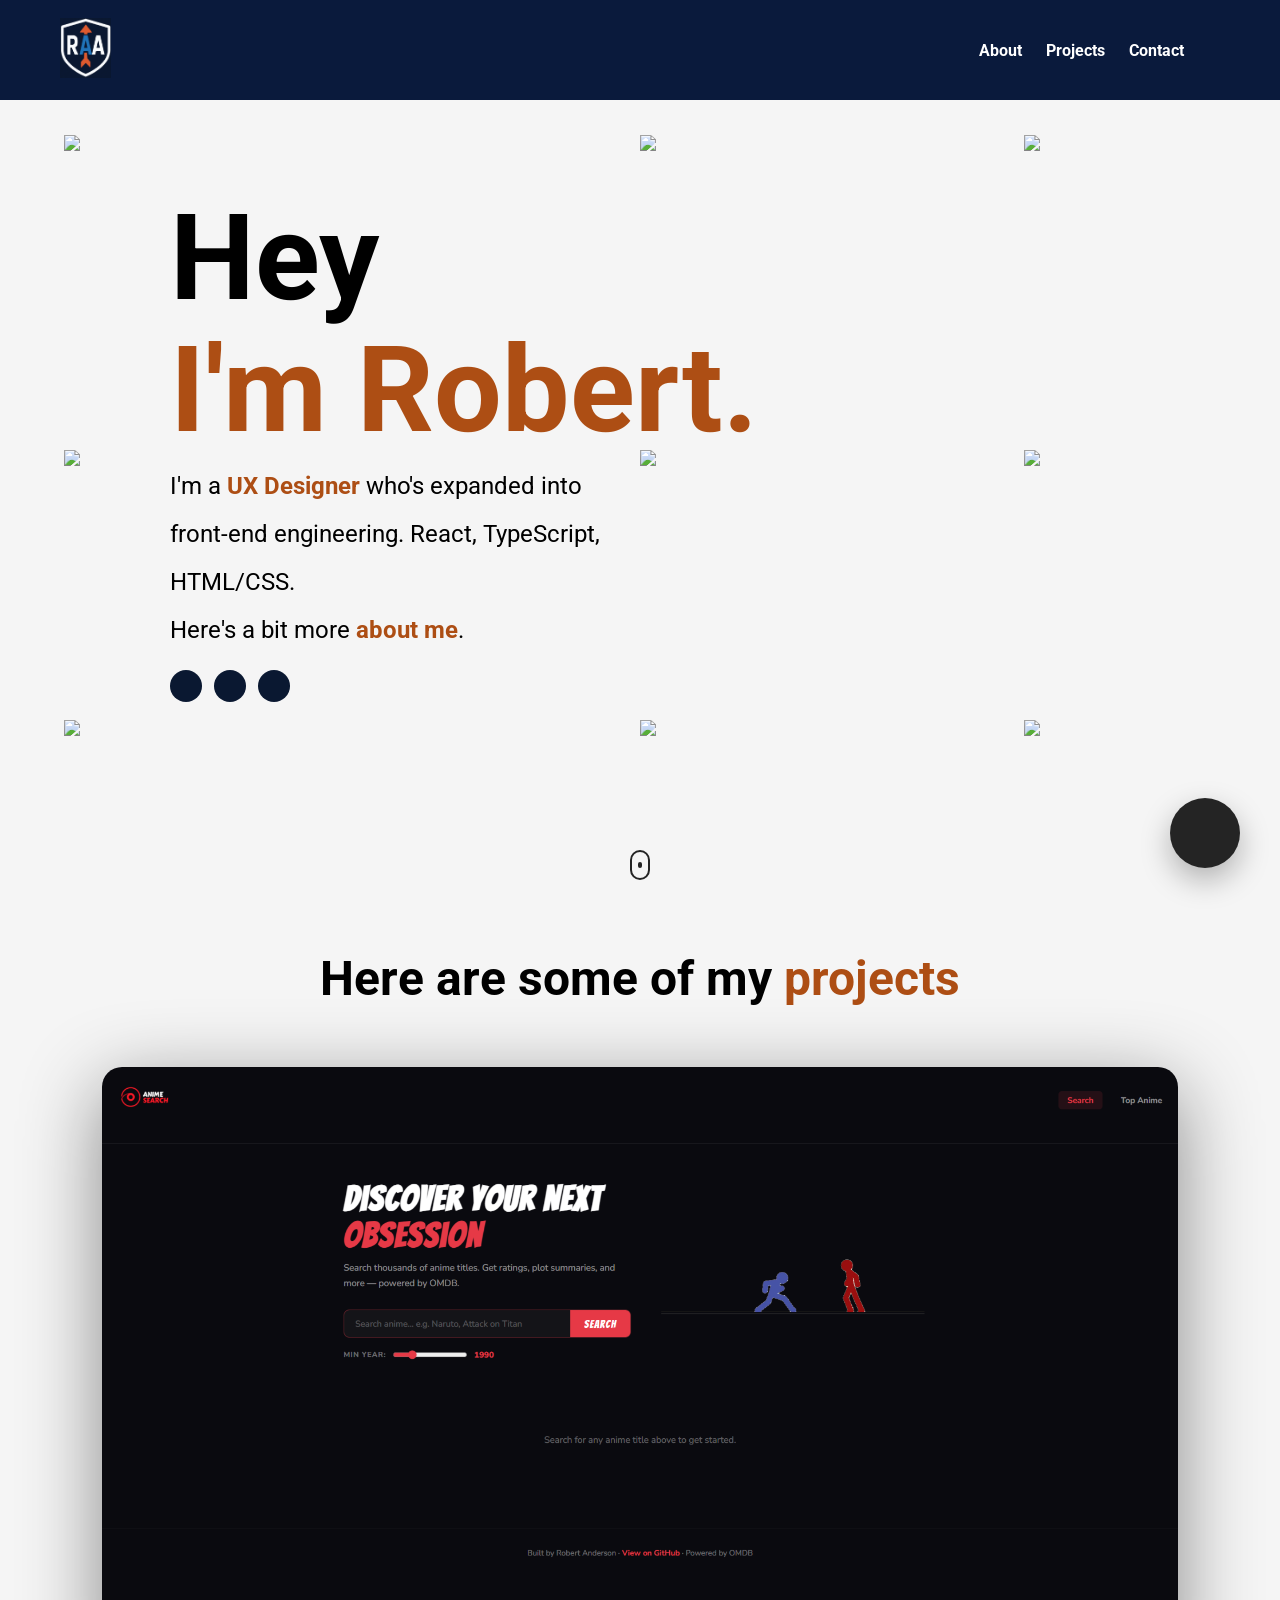
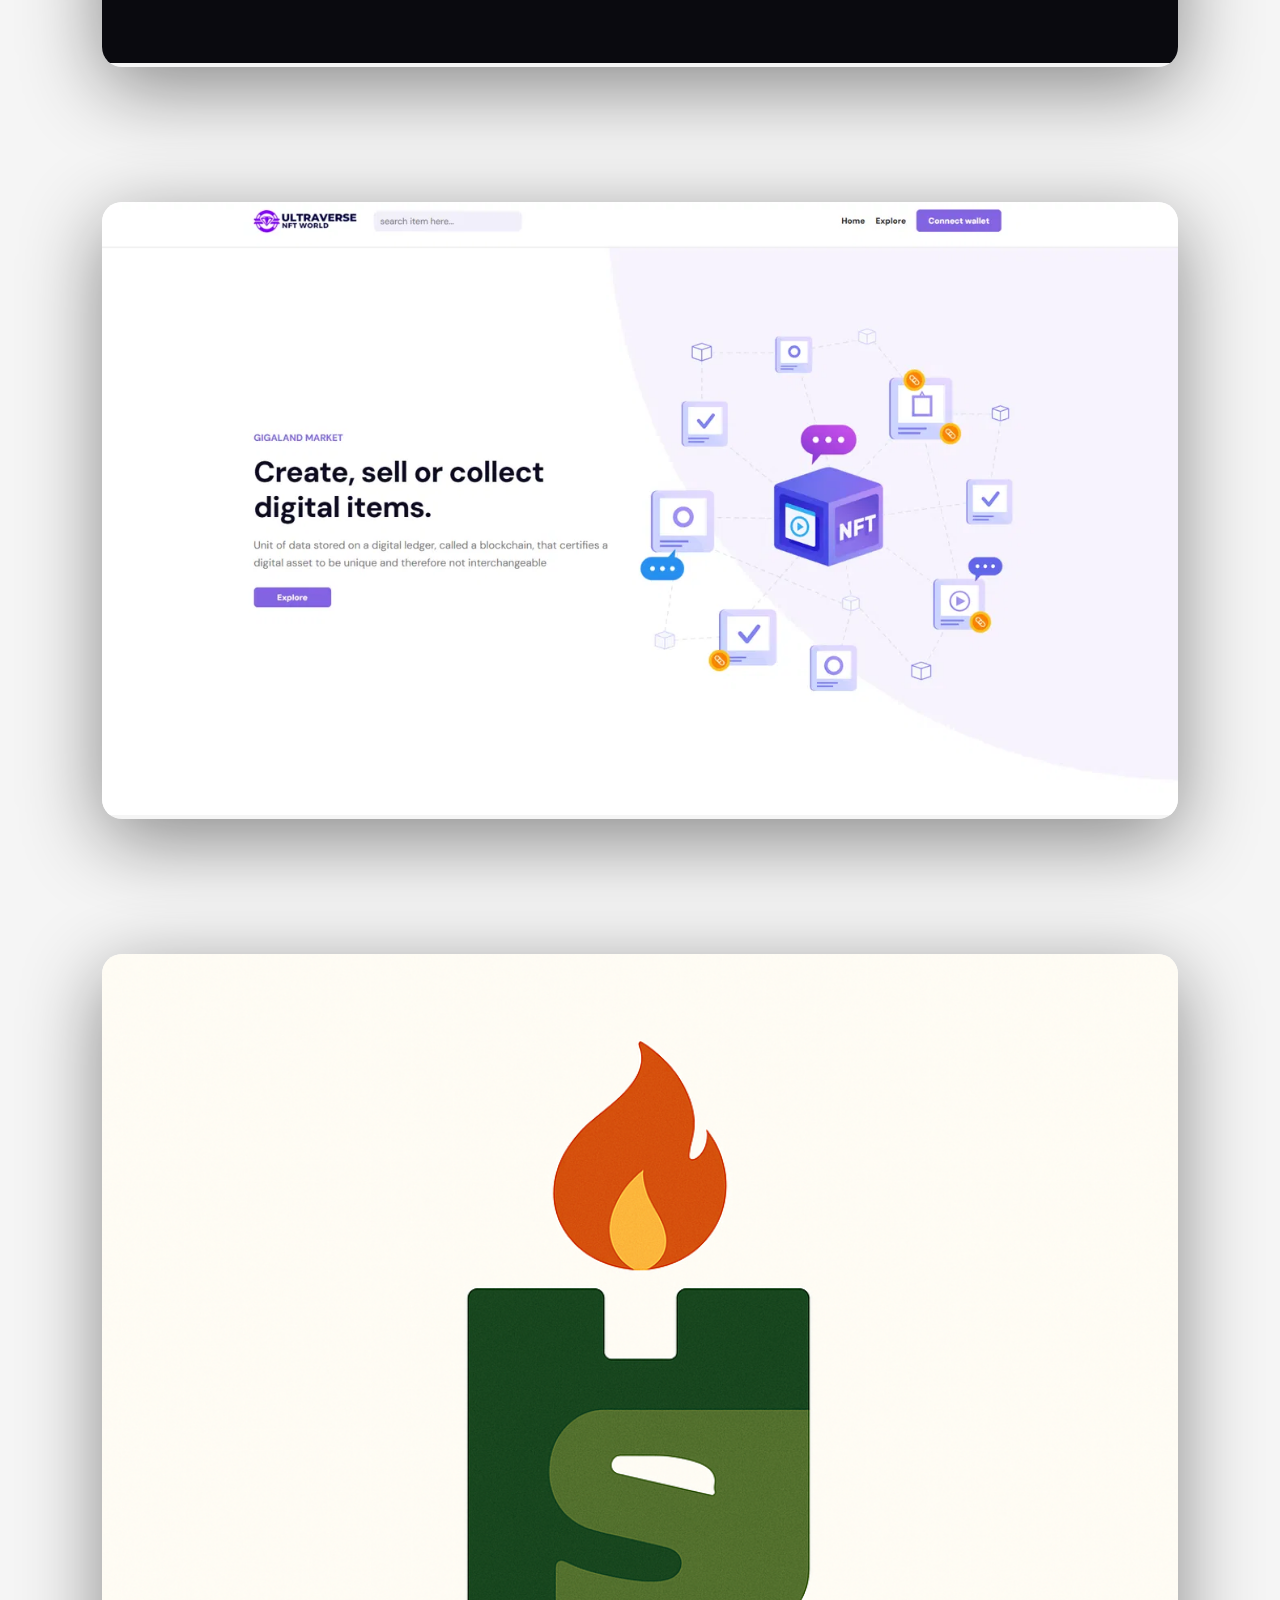
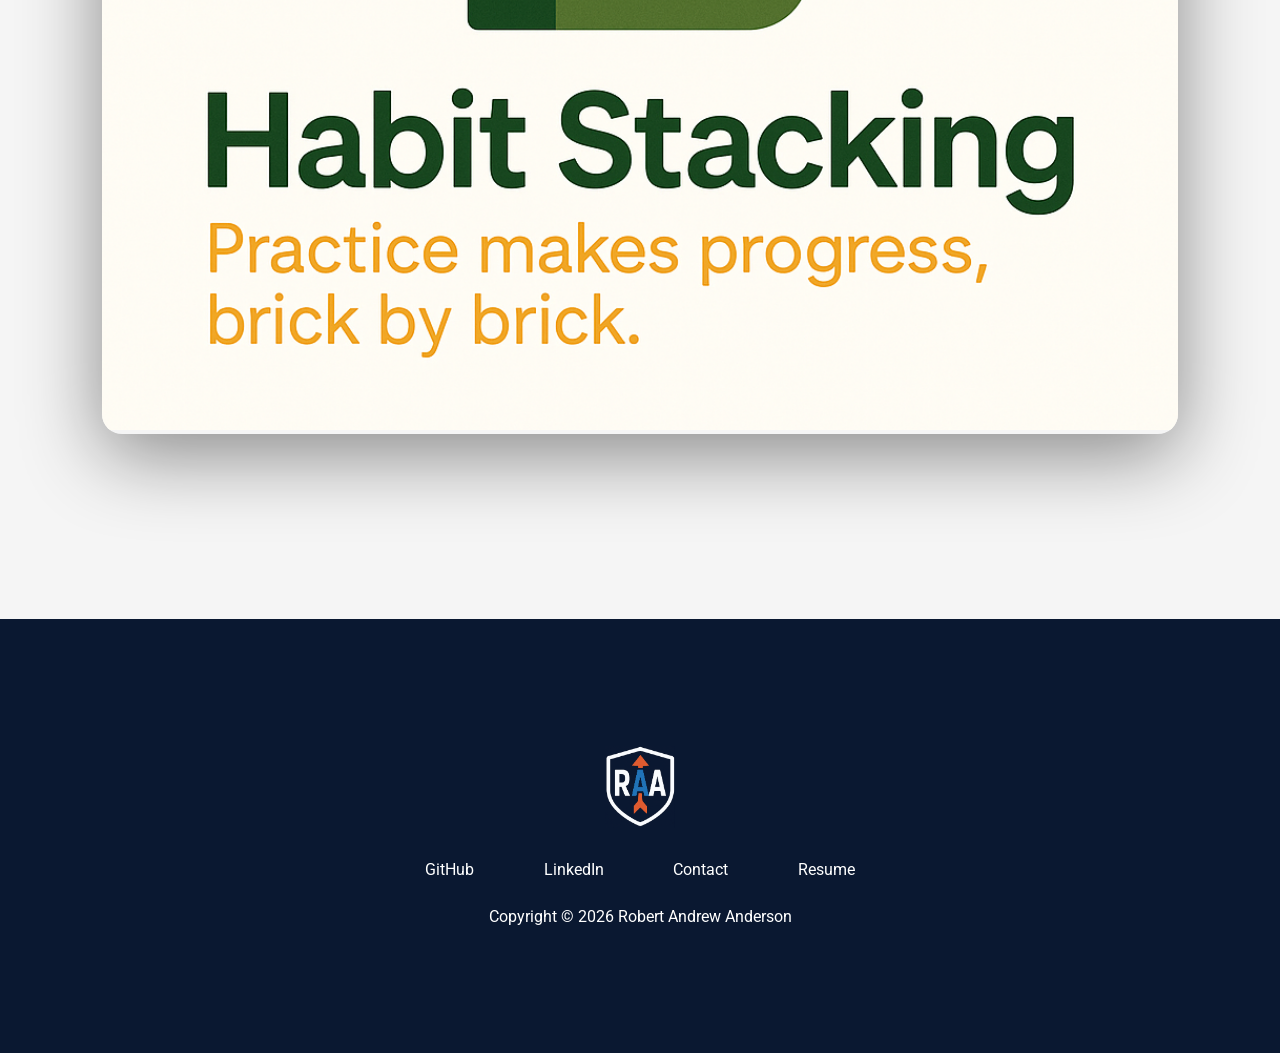
==== index.html @ b125b752 "Add featured projects section with Anime Search App, Ultraverse, and Habit Stacking" ====
<!DOCTYPE html>
<html lang="en">

<head>
  <meta charset="UTF-8">
  <meta http-equiv="X-UA-Compatible" content="IE=edge">
  <meta name="viewport" content="width=device-width, initial-scale=1.0">
  <title>Robert Andrew Anderson | UX Designer</title>
  <link rel="stylesheet" href="style.css">
  <link rel="icon" href="./assets/LOGO1-initials.png" type="image/x-icon">
  <script src="https://kit.fontawesome.com/d9d1a692e1.js" crossorigin="anonymous"></script>
  <script src="index.js"></script>
  <script type="text/javascript" src="https://cdn.jsdelivr.net/npm/emailjs-com@3/dist/email.min.js"></script>
  <script type="text/javascript">
  (function () {
    emailjs.init("n2buSVqsc0VzX-mpL");
  })();
</script>
</head>

<body>
  <section id="landing-page" onmousemove="moveBackground(event)">
    <div class="nav__wrapper">
  <nav>
    <figure>
      <img id="personal-logo" src="./assets/LOGO1-initials.png" alt="Robert Andrew Anderson">
    </figure>
    <ul class="nav__link--list">
      <li class="nav__link" onclick="toggleModal()">
        <a href="#" class="
          nav__link--anchor
          link__hover-effect
          link__hover-effect--black
        ">About</a>
      </li>
      <li class="nav__link">
        <a href="#projects" class="
          nav__link--anchor
          link__hover-effect
          link__hover-effect--black
        ">Projects</a>
      </li>
      <li class="nav__link" onclick="toggleModal()">
        <a href="#" class="
          nav__link--anchor
          link__hover-effect
          link__hover-effect--black
        ">Contact</a>
      </li>
      <li class="nav__link click" onclick="toggleContrast()">
        <a href="#" class="
          nav__link--anchor
          link__hover-effect
          link__hover-effect--black
        "><i class="fas fa-adjust"></i></a>
      </li>
    </ul>
  </nav>
</div>
    <header class="header">
      <div class="header__content">
        <h1 class="title">Hey</h1>
        <h1 class="title orange">I'm Robert.</h1>
        <p class="header__para">
          I'm a <b class="orange">UX Designer</b> who's expanded into front-end engineering. React, TypeScript, HTML/CSS.
          <br>
          Here's a bit more <b class="orange click" onclick="toggleModal()">about me</b>.
        </p>
        <div class="social__list">
  <a href="https://www.linkedin.com/in/robert-andrew-anderson-52925261" target="_blank" rel="noopener noreferrer" class="social__link">
    <i class="fab fa-linkedin-in"></i>
  </a>
  <a href="https://github.com/robaandersonjr-ux" target="_blank" rel="noopener noreferrer" class="social__link">
    <i class="fab fa-github"></i>
  </a>
  <a href="./assets/Robert-Anderson-Jr.-UXUI-Designer.pdf" target="_blank" rel="noopener noreferrer" class="social__link">
    <i class="fas fa-file-pdf"></i>
  </a>
</div>
      </div>
    </header>
    <a href="#">
      <button class="mail__btn click" onclick="toggleModal()">
        <i class="fas fa-envelope"></i>
      </button>
    </a>
    <a href="#projects" class="scroll">
      <div class="scroll__icon click"></div>
    </a>
    <div class="modal">
      <div class="modal__half modal__about">
        <h3 class="modal__title modal__title--about">Here's a bit about me.</h3>
        <h4 class="modal__sub-title modal__sub-title--about">UX Designer.</h4>
        <p class="modal__para">
          My background is in <b class="orange">UX Design</b> and I've built on that foundation with hands-on development experience in React and TypeScript. I focus on eliminating the back-and-forth between design and development — designing and building products myself, without the handoff. I'm currently deepening my front-end skillset through advanced coursework.
          <br>
          
        </p>
        <div class="modal__languages">
          <figure class="modal__language">
            <img class="modal__language--img" src="https://cdn.jsdelivr.net/gh/devicons/devicon/icons/html5/html5-original.svg" alt="">
<span class="language__name">HTML</span>
          </figure>
          <figure class="modal__language">
            <img class="modal__language--img" src="https://cdn.jsdelivr.net/gh/devicons/devicon/icons/css3/css3-original.svg" alt="">
<span class="language__name">CSS</span>
          </figure>
          <figure class="modal__language">
            <img class="modal__language--img" src="https://cdn.jsdelivr.net/gh/devicons/devicon/icons/javascript/javascript-original.svg" alt="">
<span class="language__name">JavaScript</span>
          </figure>
          <figure class="modal__language">
            <img class="modal__language--img" src="https://cdn.jsdelivr.net/gh/devicons/devicon/icons/typescript/typescript-original.svg" alt="">
<span class="language__name">TypeScript</span>
          </figure>

          <figure class="modal__language">
            <img class="modal__language--img" src="https://cdn.jsdelivr.net/gh/devicons/devicon/icons/figma/figma-original.svg" alt="">
<span class="language__name">Figma</span>
          </figure>
          <figure class="modal__language">
            <img class="modal__language--img" src="https://cdn.jsdelivr.net/gh/devicons/devicon/icons/react/react-original.svg" alt="">
<span class="language__name">React</span>
          </figure>
        </div>
      </div>
      <div class="modal__half modal__contact">
        <i class="fas fa-times modal__exit click" onclick="toggleModal()"></i>
        <h3 class="modal__title modal__title--contact">
          Let's have a chat!
        </h3>
        <h3 class="modal__sub-title modal__sub-title--contact">
          I'm currently open to new opportunities.
        </h3>
        <form id="contact__form" onsubmit="contact(event)">
          <div class="form__item">
            <label class="form__item--label">Name</label>
            <input class="input" name="user_name" type="text" required></input>
          </div>
          <div class="form__item">
            <label class="form__item--label">Email</label>
            <input class="input" name="user_email" type="email" required></input>
          </div>
          <div class="form__item">
            <label class="form__item--label">Message</label>
            <textarea class="input" name="message" type="text" required></textarea>
          </div>
          <button id="contact__submit" class="form__submit">
            Send it my way
          </button>
        </form>
        <div class="modal__overlay modal__overlay--loading">
          <i class="fas fa-spinner"></i>
        </div>
        <div class="modal__overlay modal__overlay--success">
          Thanks for the message! Looking forward to speaking to you soon.
        </div>
      </div>
    </div>
    <img src="./assets/semi circle.svg" class="shape shape--0">
    <img src="./assets/circle.svg" class="shape shape--1">
    <img src="./assets/squiggly.svg" class="shape shape--2">
    <img src="./assets/circle.svg" class="shape shape--3">
    <img src="./assets/triangle.svg" class="shape shape--4">
    <img src="./assets/circle.svg" class="shape shape--5">
    <img src="./assets/squiggly.svg" class="shape shape--6">
    <img src="./assets/circle.svg" class="shape shape--7">
    <img src="./assets/semi circle.svg" class="shape shape--8">
  </section>
  <section id="projects">
    <div class="container">
      <div class="row">
        <h1 class="section__title">
          Here are some of my <span class="orange">projects</span>
        </h1>
        <ul class="project__list">
          <li class="project">
  <div class="project__wrapper">
    <img src="./assets/Anime-Search-App-Screenshot.png" class="project__img" alt="Anime Search App preview">
    <div class="project__wrapper--bg"></div>
    <div class="project__description">
      <h3 class="project__description--title">
        Anime Search App
      </h3>
      <h4 class="project__description--sub-title">
        HTML, CSS, JavaScript, React
      </h4>
      <p class="project__description--para">
        A React-based search app for discovering anime titles, built using the OMDB API. I focused on clean state management and a responsive UI, with a custom stickman-fight animation in the hero section as a personal touch. Built independently as part of my front-end engineering coursework.
      </p>
      <div class="project__description--links">
        <a href="https://robaandersonjr-ux.github.io/anime-search-react/" target="_blank" class="project__description--link">
          <i class="fas fa-link"></i>
        </a>
        <a href="https://github.com/robaandersonjr-ux/anime-search-react" target="_blank" class="project__description--link">
          <i class="fab fa-github"></i>
        </a>
      </div>
    </div>
  </div>
</li>

<li class="project">
  <div class="project__wrapper">
    <img src="./assets/UltraverseNFT-screenshot.png" class="project__img" alt="Ultraverse NFT Marketplace preview">
    <div class="project__wrapper--bg"></div>
    <div class="project__description">
      <h3 class="project__description--title">
        Ultraverse NFT Marketplace
      </h3>
      <h4 class="project__description--sub-title">
        HTML, CSS, JavaScript, React, Firebase
      </h4>
      <p class="project__description--para">
        A full NFT marketplace concept built in React with Firebase-backed data and authentication, featuring AOS scroll animations and skeleton loading states for a polished user experience. Built as a virtual internship project simulating a real-world product build from front to back.
      </p>
      <div class="project__description--links">
        <a href="https://roberrt-internship.netlify.app/" target="_blank" class="project__description--link">
          <i class="fas fa-link"></i>
        </a>
        <a href="https://github.com/robaandersonjr-ux/roberrt-internship" target="_blank" class="project__description--link">
          <i class="fab fa-github"></i>
        </a>
      </div>
    </div>
  </div>
</li>

<li class="project">
  <div class="project__wrapper">
    <img src="./assets/Habit-Stacking-Logo-Design.png" class="project__img" alt="Habit Stacking case study preview">
    <div class="project__wrapper--bg"></div>
    <div class="project__description">
      <h3 class="project__description--title">
        Habit Stacking
      </h3>
      <h4 class="project__description--sub-title">
        Figma, UX Research, Wireframing
      </h4>
      <p class="project__description--para">
        A UX case study exploring how habit-stacking principles can be applied to a mobile app experience. I led the research, wireframing, and iterative design process to solve for user motivation and consistency — grounding the design in behavioral psychology rather than just aesthetics.
      </p>
      <div class="project__description--links">
        <a href="https://robertandersonux.com/habit-stacking" target="_blank" class="project__description--link">
          <i class="fas fa-link"></i>
        </a>
      </div>
    </div>
  </div>
</li>
        </ul>
      </div>
    </div>
  </section>
  <footer>
    <div class="container">
      <div class="row footer__row">
        <a href="#" class="footer__anchor">
          <figure class="footer__logo">
            <img src="./assets/LOGO1-initials.png" class="footer__logo--img" alt="">
          </figure>
          <span class="footer__logo--popper">
            Top
            <i class="fas fa-arrow-up"></i>
          </span>
        </a>
        <div class="footer__social--list">
  <a href="https://github.com/robaandersonjr-ux" target="_blank" rel="noopener noreferrer" class="
    footer__social--link
    link__hover-effect
    link__hover-effect--white
  ">
    GitHub
  </a>
  <a href="https://www.linkedin.com/in/robert-andrew-anderson-52925261" target="_blank" rel="noopener noreferrer" class="
    footer__social--link
    link__hover-effect
    link__hover-effect--white
  ">
    LinkedIn
  </a>
  <a href="#" onclick="toggleModal()" class="
    footer__social--link
    link__hover-effect
    link__hover-effect--white
  ">
    Contact
  </a>
  <a href="./assets/Robert-Anderson-Jr.-UXUI-Designer.pdf" target="_blank" rel="noopener noreferrer" class="
    footer__social--link
    link__hover-effect
    link__hover-effect--white
  ">
    Resume
  </a>
</div>
        <div class="footer__copyright">Copyright &copy; 2026 Robert Andrew Anderson</div>
      </div>
    </div>
  </footer>
</body>

</html>
---- style.css ----
@import url('https://fonts.googleapis.com/css2?family=Roboto:wght@400;700;900&display=swap');

* {
  margin: 0;
  padding: 0;
  box-sizing: border-box;
  font-family: 'Roboto', sans-serif;
}

html {
  scroll-behavior: smooth;
}

li {
  list-style-type: none;
}

p {
  line-height: 1.5;
  font-size: 16px;
}

a {
  text-decoration: none;
}

button {
  cursor: pointer;
}

section {
  background-color: rgb(245, 245, 245);
  transition: all 300ms ease;
}

input, textarea {
  width: 100%;
  background-color: #242424;
  color: #fff;
  outline: none;
  border: 3px solid #c0c4cc;
  border-top: none;
  border-left: none;
  border-right: none;
  height: 40px;
  transition: all 300ms ease;
}

textarea {
  resize: vertical;
  height: 100px;
  margin-top: 8px;
}

label {
  font-size: 14px;
  font-weight: bold;
}

input:hover, textarea:hover {
  border-color: #dcdfe6;
}

input:focus, textarea:focus {
  border-color: #0a1831;
}

.container {
  padding: 50px 0;
  width: 100%;
}

.row {
  width: 100%;
  max-width: 1100px;
  margin: 0 auto;
  padding: 0 12px;
}

.click {
  cursor: pointer;
  transition: all 300ms ease;
}

.click:hover {
  transform: scale(1.1);
}

.click:active {
  transform: scale(0.8);
}

.title {
  font-size: 120px;
  margin-bottom: 12px;
  text-align: left;
  line-height: 1;
}

.orange {
  color: #ad4e14 !important;
}

.link__hover-effect {
  position: relative;
}

.link__hover-effect:after {
  content: "";
  position: absolute;
  bottom: -3px;
  height: 3px;
  width: 0;
  right: 0;
  transition: all 300ms ease;
}

.link__hover-effect--white:after {
  background-color: #fff;
}

.link__hover-effect--black:after {
  background-color: #242424;
}

.link__hover-effect:hover:after {
  left: 0;
  width: 100%;
}

nav,
.scroll,
.header {
  opacity: 1;
  visibility: visible;
  transition: all 600ms 800ms;
}

.modal--open nav,
.modal--open .scroll,
.modal--open .header {
  opacity: 0;
  visibility: hidden;
  transition: all 400ms;
}

.dark-theme .title,
.dark-theme .section__title,
.dark-theme .section__sub-title,
.dark-theme .nav__link--anchor,
.dark-theme .fa-adjust,
.dark-theme .header__para
{
  color: white;
}
.dark-theme section {
  background-color: #0a1831;
}
.dark-theme #personal-logo {
  filter: none;
}
.dark-theme .scroll__icon {
  border-color: white;
}
.dark-theme .scroll__icon:after,
.dark-theme .link__hover-effect--black:after {
  background-color: white;
}
.dark-theme .mail__btn {
  background-color: white;
  color: #242424;
}
/* 

  LANDING PAGE 
  
*/
#landing-page {
  min-height: 100vh;
}

.header {
  position: absolute;
  top: 50%;
  left: 50%;
  transform: translate(-50%, -50%);
  width: 100%;
  max-width: 1000px;
  padding: 0 30px;
}

.header__para {
  font-size: 24px;
  line-height: 2;
  max-width: 450px;
}

.social__list {
  margin-top: 16px;
  display: flex;
}

.social__link {
  background-color: #0a1831;
  color: white;
  padding: 6px;
  width: 32px;
  height: 32px;
  font-size: 14px;
  margin-right: 12px;
  display: flex;
  justify-content: center;
  align-items: center;
  border-radius: 50%;
}

.mail__btn {
  width: 70px;
  height: 70px;
  font-size: 32px;
  border-radius: 50%;
  border: none;
  background-color: #242424;
  color: white;
  position: fixed;
  bottom: 32px;
  right: 40px;
  z-index: 100;
  box-shadow: 0 12px 30px 0 rgb(0, 0, 0, 0.28);
}

.scroll {
  position: absolute;
  bottom: 20px;
  left: 50%;
  transform: translateX(-50%);
}

.scroll__icon {
  width: 20px;
  height: 30px;
  border: 2px solid #242424;
  border-radius: 24px;
  display: flex;
  align-items: center;
  justify-content: center;
}

.scroll__icon:after {
  content: "";
  width: 4px;
  height: 6px;
  background-color: #242424;
  border-radius: 2px;
  animation: scroll 1000ms infinite alternate-reverse;
}

@keyframes scroll {
  0% {
    transform: translateY(3px);
  }
  
  100% {
    transform: translateY(-3px);
  }
}

/* 

  NAVIGATION 
  
*/

.nav__wrapper {
  width: 100%;
  background-color: #0a1a3c;
}

nav {
  display: flex;
  justify-content: space-between;
  align-items: center;
  width: 100%;
  max-width: 1200px;
  margin: 0 auto;
  padding: 0 20px;
  height: 100px;
}

#personal-logo {
  height: 60px; /* adjust to match nav height / David's original size */
  width: auto;
}

.nav__link--list {
  display: flex;
}

.nav__link {
  margin: 0 12px;
}

.nav__link--anchor {
  font-size: 16px;
  color: #ffffff;
  font-weight: 700;
}

.fa-adjust {
  font-size: 20px;
}

/* 

  MODAL 
  
*/
.modal {
  position: absolute;
  top: 50%;
  left: 50%;
  transform: translate(-50%, -50%);
  width: 90%;
  max-width: 1100px;
  height: 700px;
  border-radius: 20px;
  overflow: hidden;
  display: flex;
  visibility: hidden;
  z-index: -1;
  transition: visibility 1s, z-index 1s, box-shadow 0.5s ease;
}
.modal--open .modal{
  z-index: 60;
  box-shadow: 0 20px 80px 0 rgb(0, 0, 0, 0.55);
  visibility: visible;
}
.modal__half {
  width: 50%;
  padding: 40px 72px;
  display: flex;
  flex-direction: column;
  justify-content: center;
  position: relative;
  transition: all 300ms ease-in;
}

.modal--open .modal__about,
.modal--open .modal__contact
{
  transform: translateX(0%);
}

.modal__about {
  background-color: rgb(245, 245, 245);
  transform: translateX(-110%);
}

.modal__languages {
  display: flex;
  flex-wrap: wrap;
}

.modal__language {
  width: 33.333%;
  padding: 16px;
  position: relative;
  display: flex;
  flex-direction: column;
  align-items: center;
  transition: all 300ms ease;
}

.modal__language:hover .language__name {
  transform: scale(1);
}

.modal__language:hover {
  filter: brightness(80%);
  transform: scale(0.9);
}

.language__name {
  position: absolute;
  bottom: -10px;
  transform: scale(0);
  transition: all 300ms ease;
}

.modal__language--img {
  width: 100%;
}

.modal__contact {
  transform: translateX(110%);
  background-color: #5271ff;
  color: white;
}

.modal__title {
  font-size: 26px;
}

.modal__sub-title {
  margin: 12px 0 24px 0;
  font-size: 14px;
}

.modal__para {
  margin-bottom: 12px;
  line-height: 1.75;
}

.form__item {
  margin-bottom: 20px;
}

.form__submit {
  background-color: #ad4e14;
  border: 2px solid #ad4e14;
  color: white;
  font-weight: 700;
  width: 100%;
  max-width: 240px;
  padding: 12px 24px;
  font-size: 20px;
  transition: all 300ms ease;
}

.form__submit:hover {
  border-color: #fff;
  background-color: transparent;
}

.form__submit:active {
  border-color: #f06449;
  color: #f06449;
}

.modal__overlay {
  position: absolute;
  top: 0;
  left: 0;
  width: 100%;
  height: 100%;
  display: none;
  align-items: center;
  justify-content: center;
  z-index: -1;
}

.modal__overlay--loading {
  background-color: #242424;
  font-size: 80px;
}

.modal__overlay--success {
  background-color: #4bb543;
  font-size: 40px;
  font-weight: 700;
  text-align: center;
  padding: 28px;
}

.modal__overlay--visible {
  z-index: 1;
  display: flex;
}

.fa-spinner {
  animation: spinner 750ms infinite linear;
}

@keyframes spinner {
  0% {
    transform: rotate(0);
  }

  100% {
    transform: rotate(360deg);
  }
}

.modal__exit {
  position: absolute;
  top: 30px;
  right: 40px;
  color: #fff;
  font-size: 36px;
  z-index: 100;
}
/* 

  PROJECTS 
  
*/

.section__title {
  text-align: center;
  font-size: 48px;
  margin-bottom: 60px;
}

.project {
  margin-bottom: 135px;
}

.project__img {
  width: 100%;
  transition: all 600ms ease;
}

.project__wrapper {
  position: relative;
  border-radius: 20px;
  box-shadow: 0 20px 80px 0 rgb(0, 0, 0, 0.45);
  overflow: hidden;
}

.project__wrapper:hover .project__description {
  opacity: 1;
  transform: translateY(-50%);
}

.project__wrapper:hover .project__img {
  transform: scale(1.07);
  filter: blur(5px);
}

.project__description {
  position: absolute;
  top: 50%;
  left: 90px;
  transform: translateY(100%);
  opacity: 0;
  transition: opacity 300ms, transform 450ms ease;
  color: white;
  max-width: 550px;
}

.project__wrapper:hover .project__wrapper--bg {
  opacity: 0.7; 
  visibility: visible;
}

.project__wrapper--bg {
  position: absolute;
  top: 0;
  left: 0;
  width: 100%;
  height: 100%;
  background-color: #1c1d25;
  opacity: 0; 
  transition: all 450ms ease;
  visibility: hidden;
}

.project__description--title {
  font-size: 40px;
}

.project__description--sub-title {
  margin-top: 8px;
}

.project__description--link {
  color: white;
  font-size: 20px;
  margin-right: 16px;
}

.project__description--para {
  margin: 16px 0;
}

/* 

  FOOTER 
  
*/

footer {
  position: relative;
  background-color: #0a1831;
  display: flex;
  padding: 6% 0;
}

.footer__row {
  display: flex;
  flex-direction: column;
  align-items: center;
}

.footer__logo--img {
  width: 70px;
}

.footer__social--list {
  width: 100%;
  max-width: 500px;
  display: flex;
  justify-content: space-around;
  margin: 28px 0;
}

.footer__social--link,
.footer__copyright {
  color: white;
}

/* 

  SHAPES

  shapes on the first row 
  height = 15vh
  
  shapes on the second row 
  height = 50vh
  
  shapes on the third row 
  height = 80vh

  shapes on the first column
  width = 5vw
  
  shapes on the second column
  width = 50vw

  shapes on the third column
  width = 80vw

*/
.shape {
  position: fixed;
}
.shape--0 {
  top: 15vh;
  left: 5vw;
}
.shape--1 {
  top: 15vh;
  left: 50vw;
}
.shape--2 {
  top: 15vh;
  left: 80vw;
}
.shape--3 {
  top: 50vh;
  left: 5vw;
}
.shape--4 {
  top: 50vh;
  left: 50vw;
}
.shape--5 {
  top: 50vh;
  left: 80vw;
}
.shape--6 {
  top: 80vh;
  left: 5vw;
}
.shape--7 {
  top: 80vh;
  left: 50vw;
}
.shape--8 {
  top: 80vh;
  left: 80vw;
}

/* ADDED AFTER TUTORIAL */
.footer__logo--popper {
  position: absolute;
  right: 0;
  top: 16px;
  font-weight: 700;
  opacity: 0;
  transition: all 300ms ease;
  color: white;
}

.footer__anchor {
  position: relative;
}

.footer__anchor:hover .footer__logo--popper {
  transform: translateX(60px);
  opacity: 1;
}

/* Small phones, tablets, large smart phones */
@media (max-width: 768px) {
  .title {
    font-size: 80px;
  }
  .header__para {
    font-size: 20px;
  }
  .modal {
    top: 0;
    left: 0;
    transform: none;
    height: auto;
    width: 100%;
    flex-direction: column-reverse;
    border-radius: 0;
  }
  .modal__half {
    width: 100%;
  }
}

/* Small phones */
@media (max-width: 480px) {
  .title {
    font-size: 52px;
  }
  .header__para {
    font-size: 18px;
  }
  .nav__link:first-child {
    display: none;
  }
  .project__description--para {
    display: none;
  }
  .project__description {
    left: 0;
    padding: 0;
    width: 100%;
    text-align: center;
  }
  .project__description--sub-title {
    margin-bottom: 8px;
  }
  .modal__half {
    padding: 40px;
  }
}
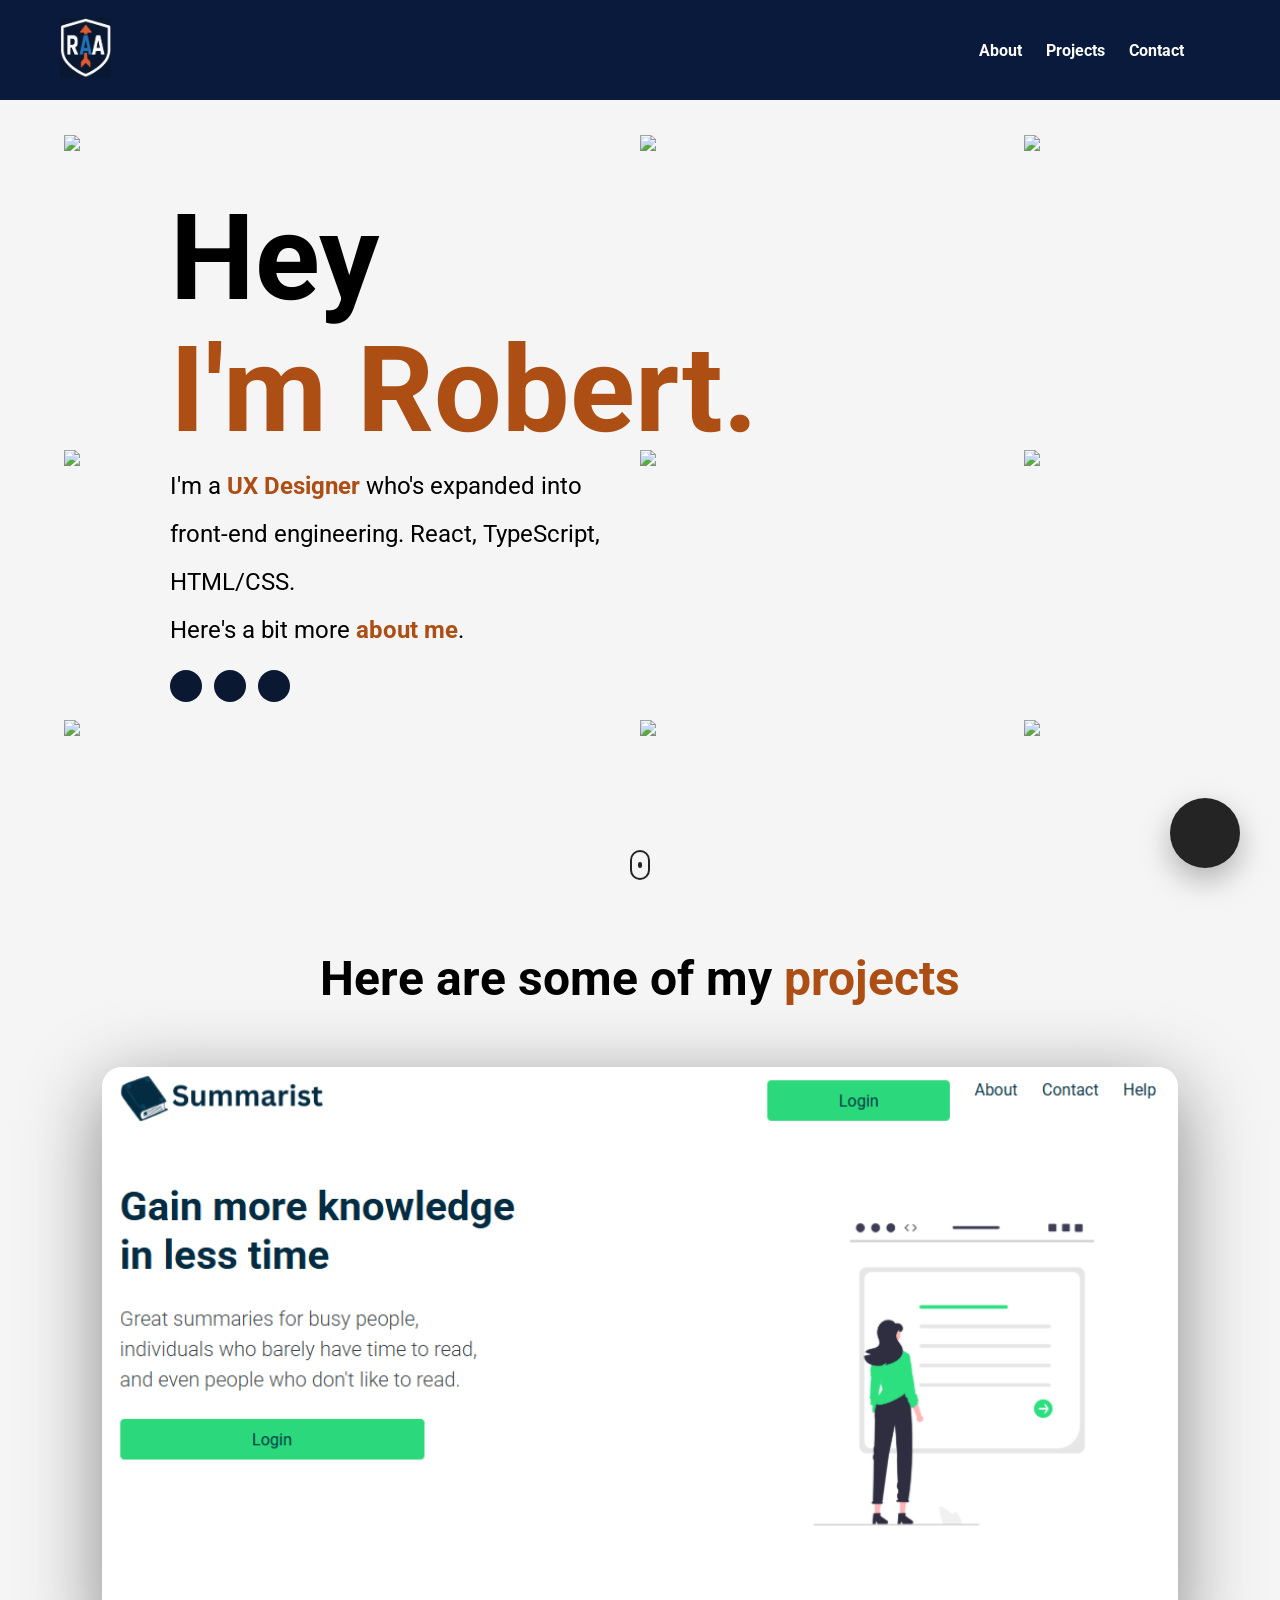
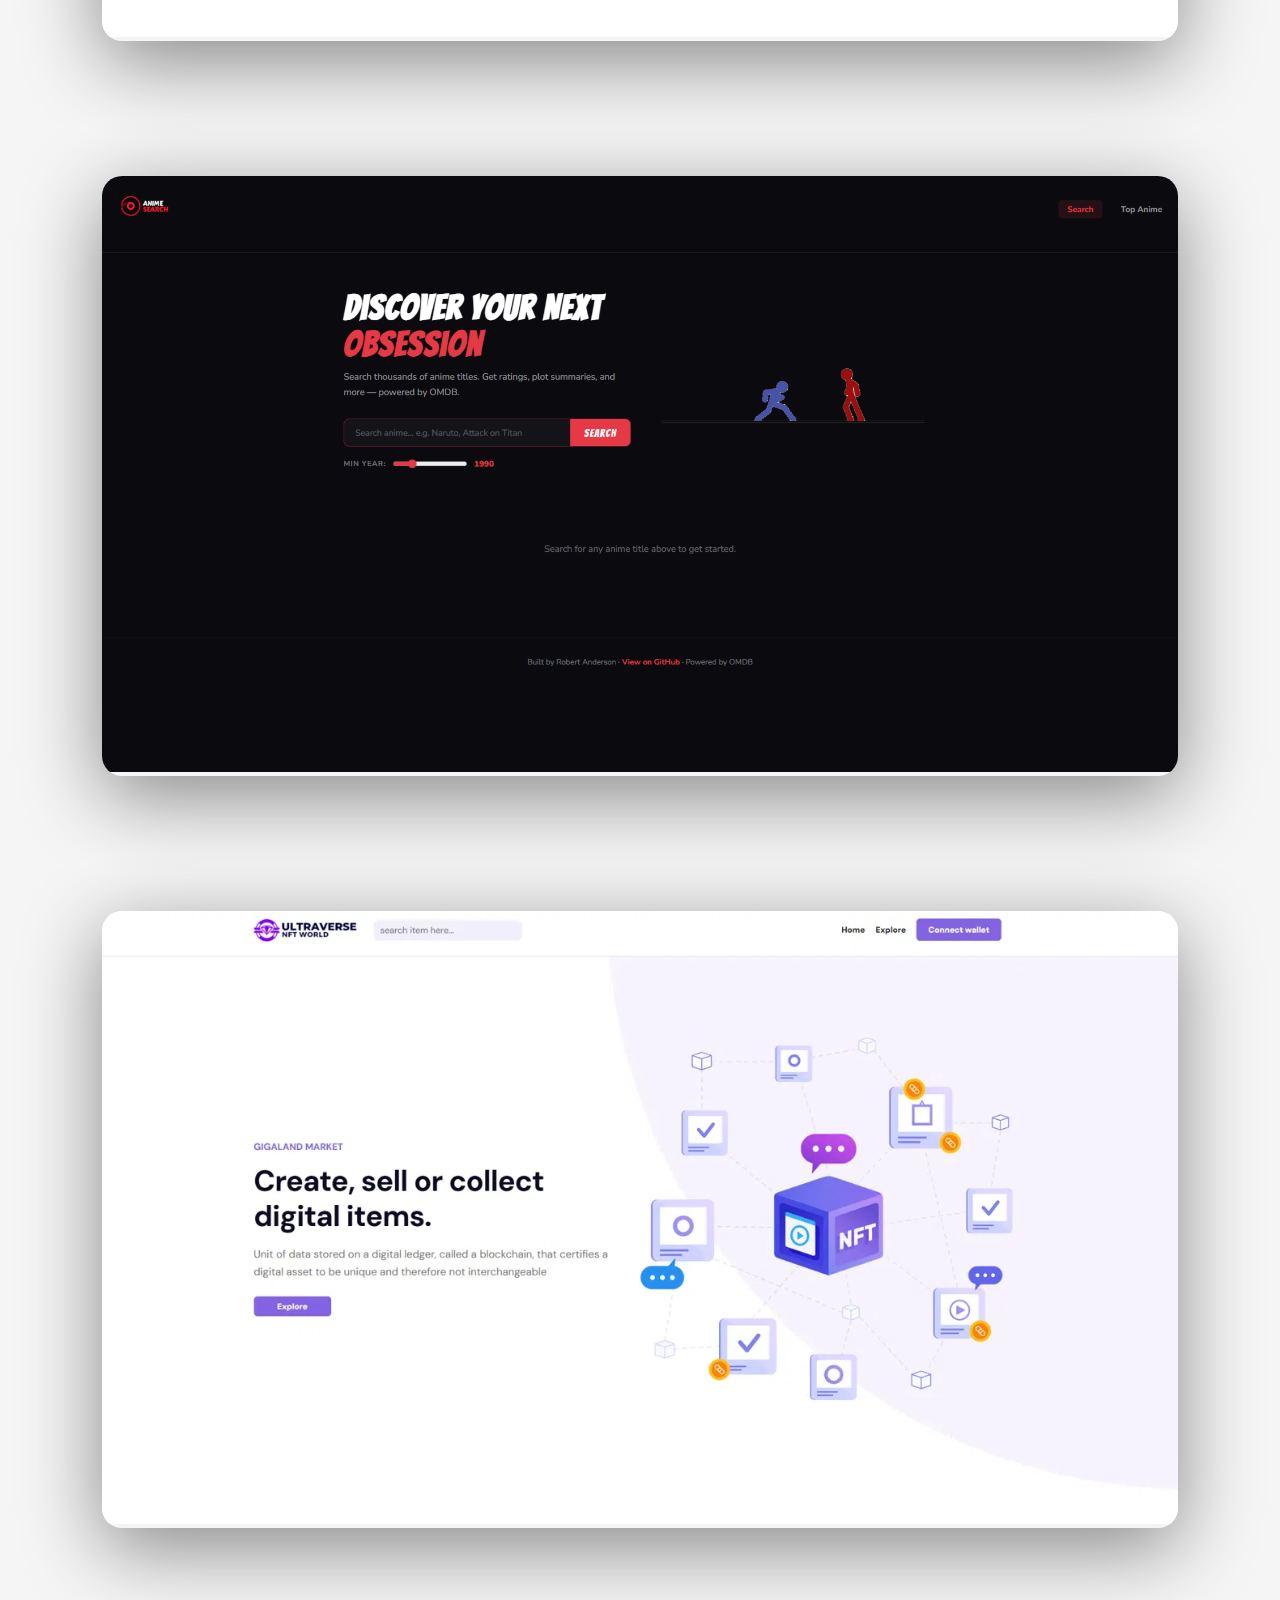
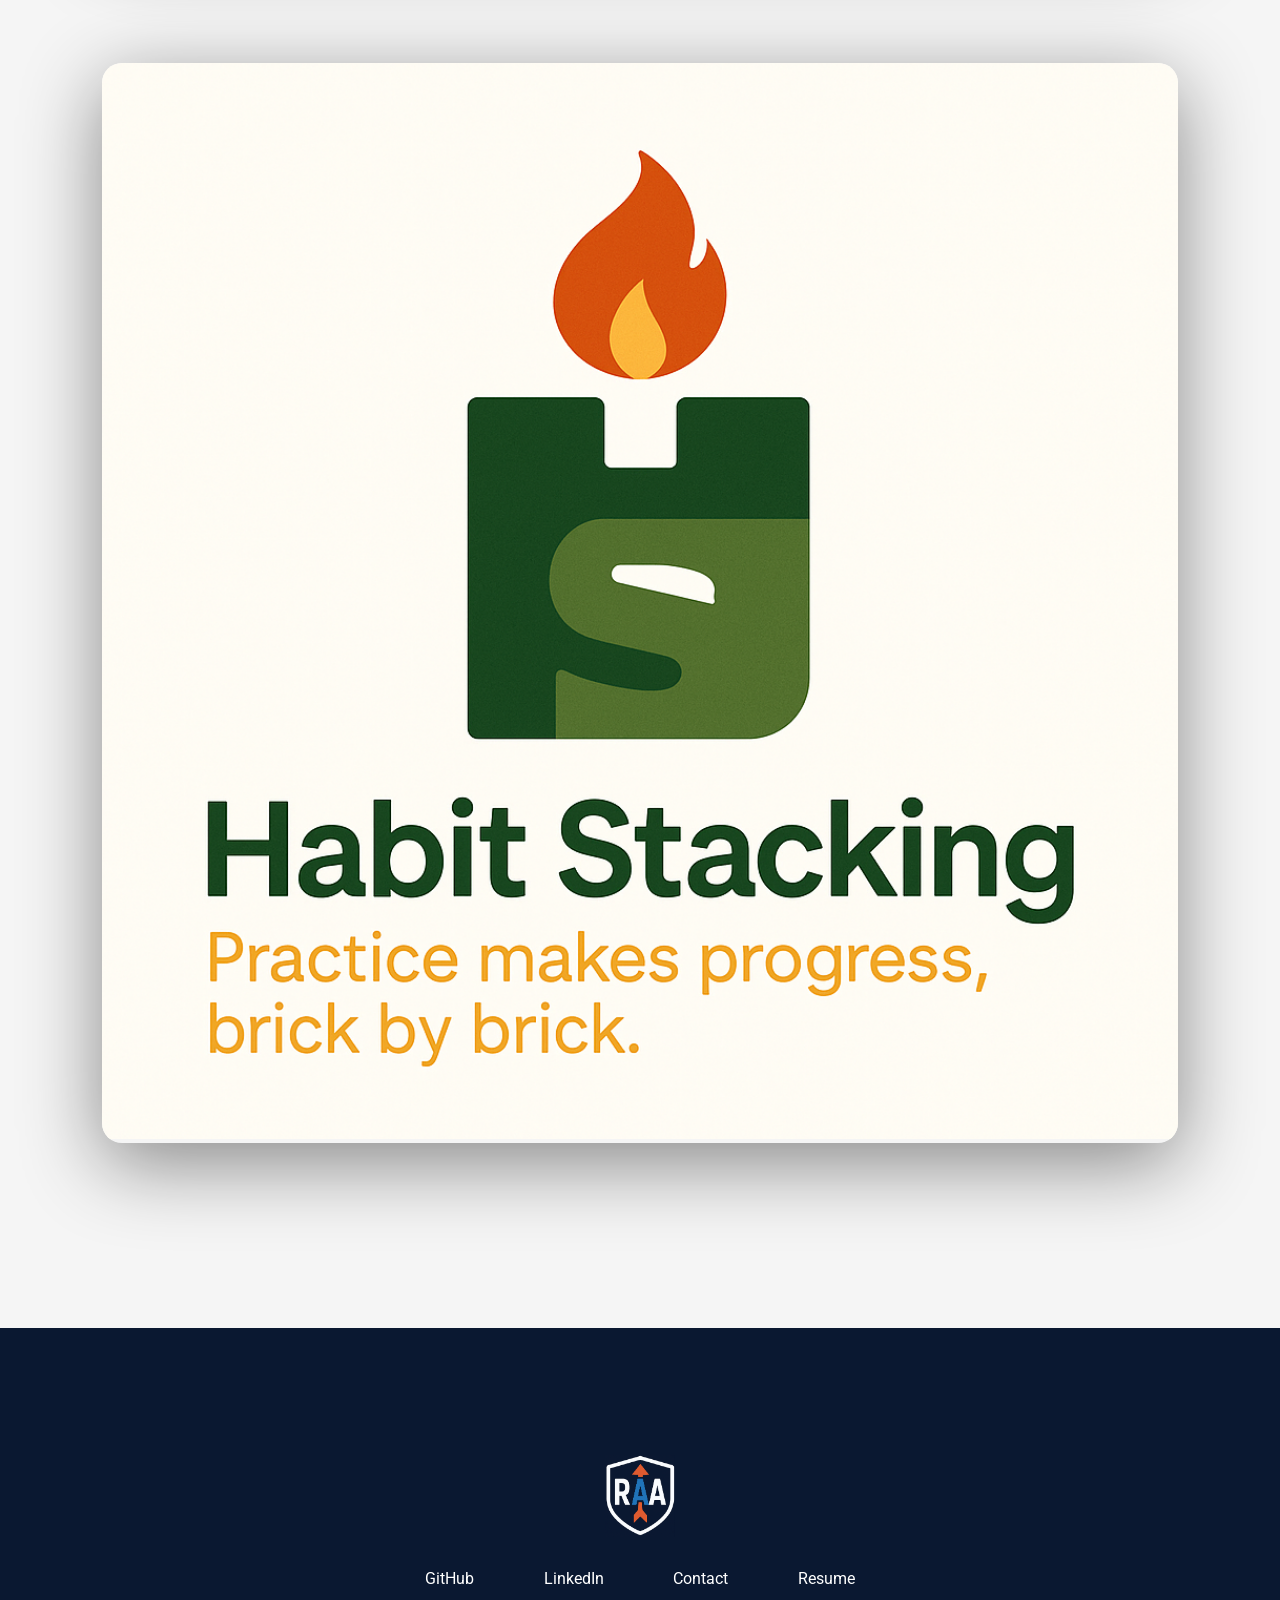
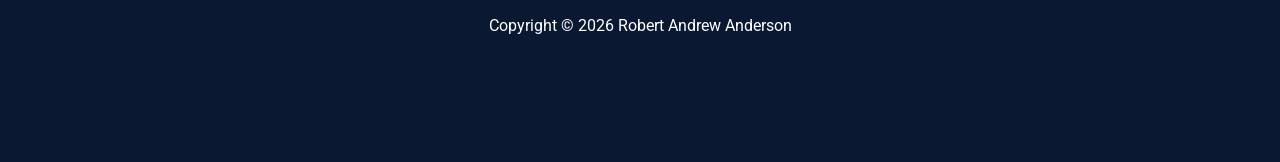
==== commit 77ba36b3: "Add Summarist project, update overlay styles and Habit Stacking link" ====
--- a/index.html
+++ b/index.html
@@ -176,6 +176,31 @@
         <ul class="project__list">
           <li class="project">
   <div class="project__wrapper">
+    <img src="./assets/summarist.png" class="project__img" alt="Summarist book summary app preview">
+    <div class="project__wrapper--bg"></div>
+    <div class="project__description">
+      <h3 class="project__description--title">
+        Summarist
+      </h3>
+      <h4 class="project__description--sub-title">
+        Next.js, TypeScript, React, Redux Toolkit, Firebase
+      </h4>
+      <p class="project__description--para">
+        A book-summary platform built with Next.js and TypeScript, featuring Firebase authentication, a personal library saved to Firestore, and a redesigned subscription flow. Built as a virtual internship project, with mentor code reviews guiding improvements to mobile responsiveness and the choose-plan experience.
+      </p>
+      <div class="project__description--links">
+        <a href="https://summarist-tau-one.vercel.app/" target="_blank" rel="noopener noreferrer" class="project__description--link" aria-label="View Summarist live site">
+          <i class="fas fa-link"></i>
+        </a>
+        <a href="https://github.com/robaandersonjr-ux/summarist" target="_blank" rel="noopener noreferrer" class="project__description--link" aria-label="View Summarist code on GitHub">
+          <i class="fab fa-github"></i>
+        </a>
+      </div>
+    </div>
+  </div>
+</li>
+          <li class="project">          
+  <div class="project__wrapper">
     <img src="./assets/Anime-Search-App-Screenshot.png" class="project__img" alt="Anime Search App preview">
     <div class="project__wrapper--bg"></div>
     <div class="project__description">
--- a/style.css
+++ b/style.css
@@ -539,7 +539,7 @@
 }
 
 .project__wrapper:hover .project__wrapper--bg {
-  opacity: 0.7; 
+  opacity: 0.9; 
   visibility: visible;
 }
 
@@ -549,7 +549,7 @@
   left: 0;
   width: 100%;
   height: 100%;
-  background-color: #1c1d25;
+  background-color: #0a1831;
   opacity: 0; 
   transition: all 450ms ease;
   visibility: hidden;
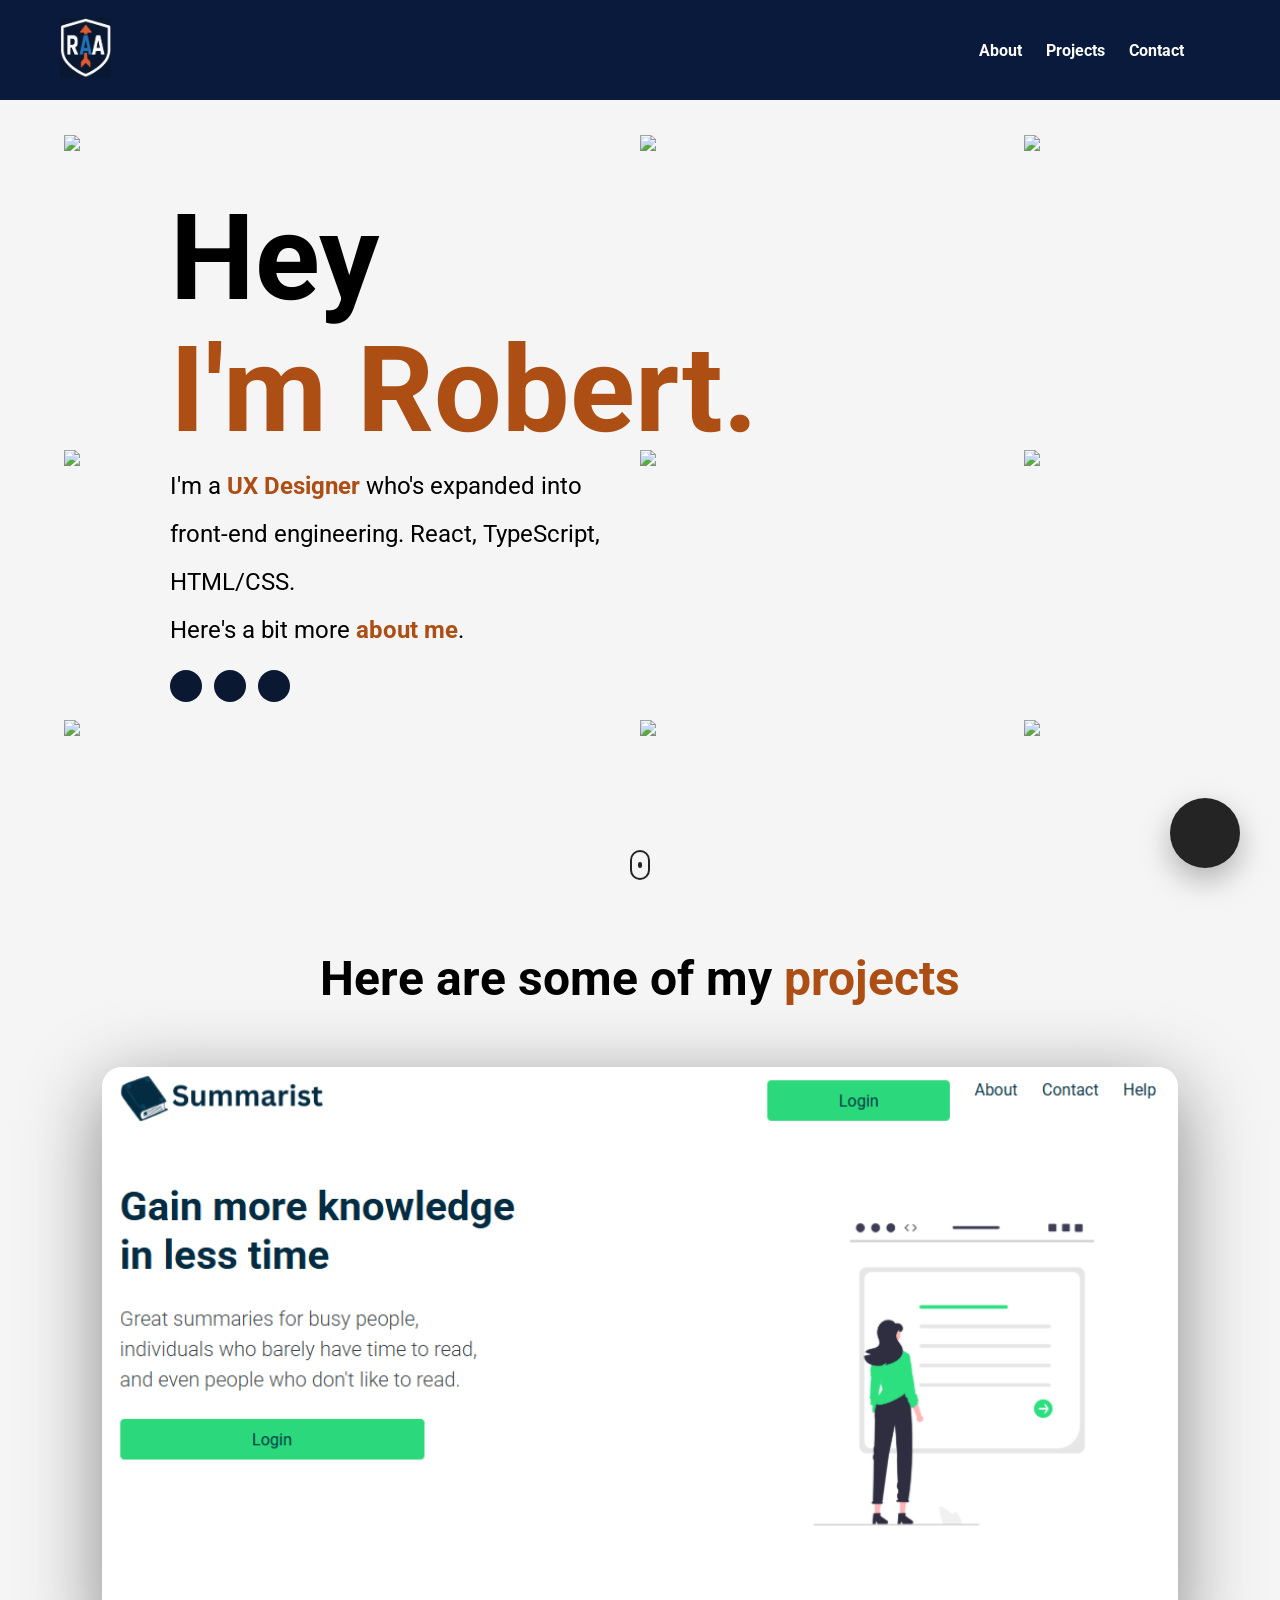
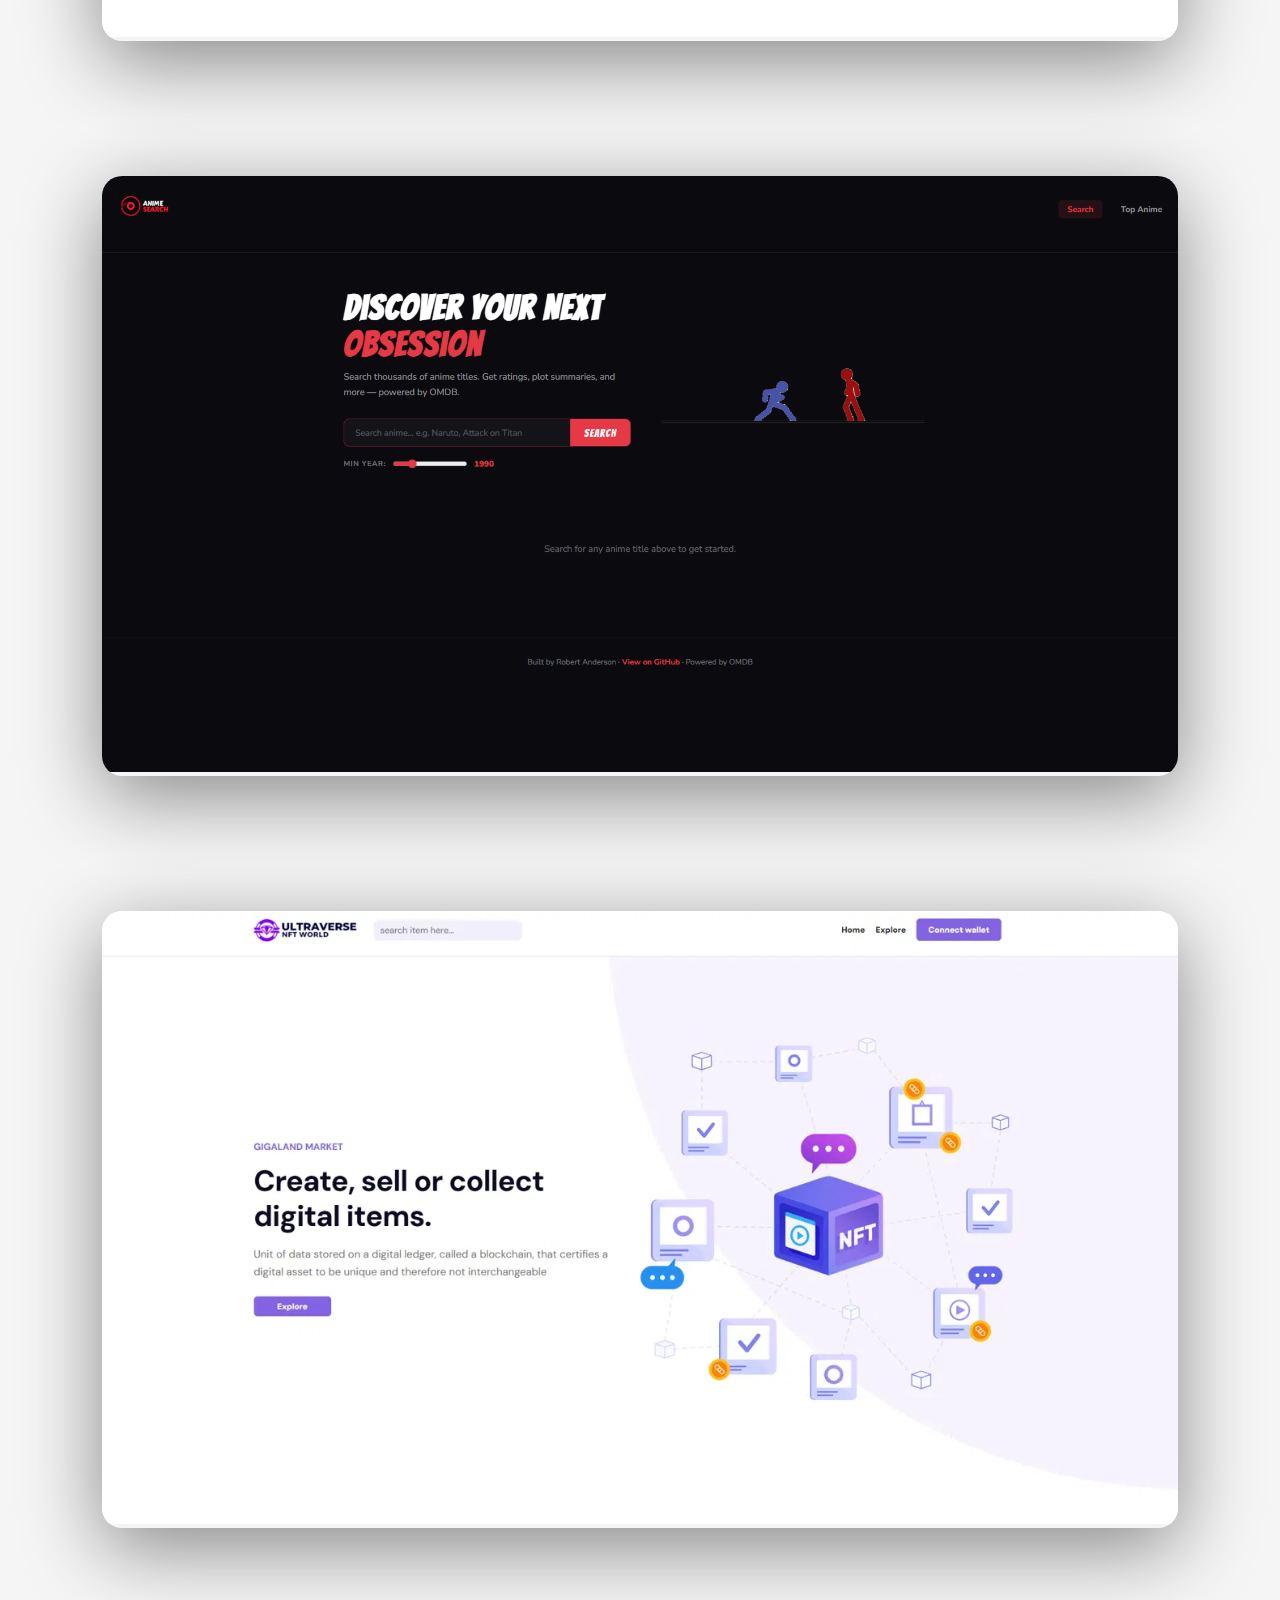
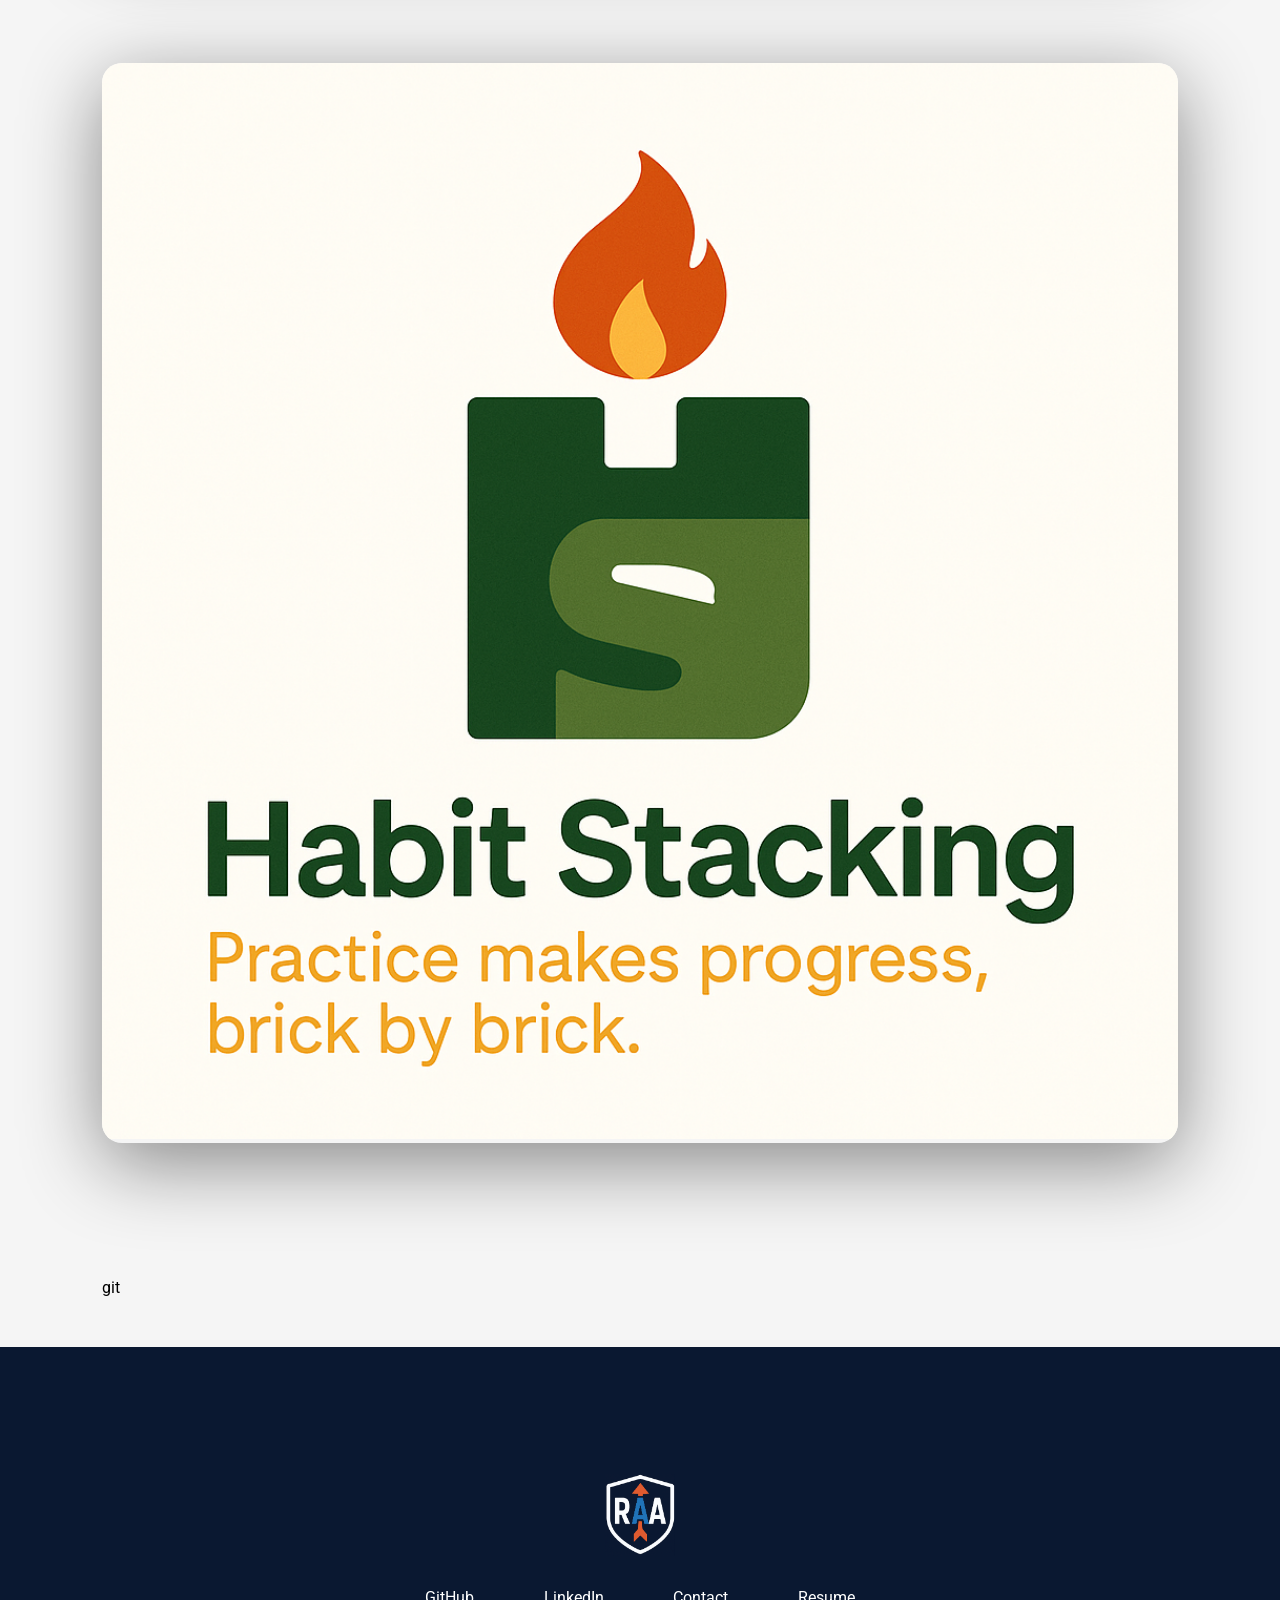
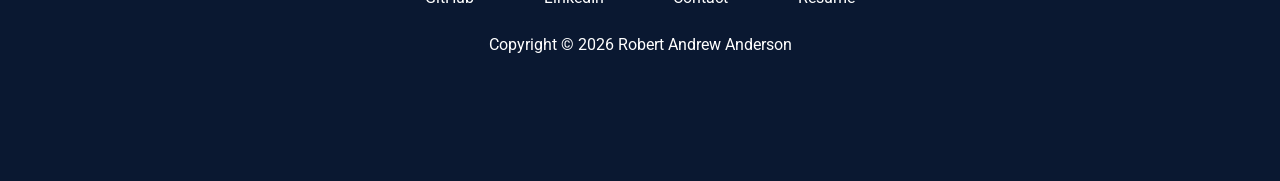
==== commit 0ed69ee8: "change URL to .html" ====
--- a/index.html
+++ b/index.html
@@ -266,14 +266,14 @@
         A UX case study exploring how habit-stacking principles can be applied to a mobile app experience. I led the research, wireframing, and iterative design process to solve for user motivation and consistency — grounding the design in behavioral psychology rather than just aesthetics.
       </p>
       <div class="project__description--links">
-        <a href="https://robertandersonux.com/habit-stacking" target="_blank" class="project__description--link">
+        <a href="/habit-stacking.html" target="_blank" class="project__description--link">
           <i class="fas fa-link"></i>
         </a>
       </div>
     </div>
   </div>
 </li>
-        </ul>
+        </ul>git 
       </div>
     </div>
   </section>
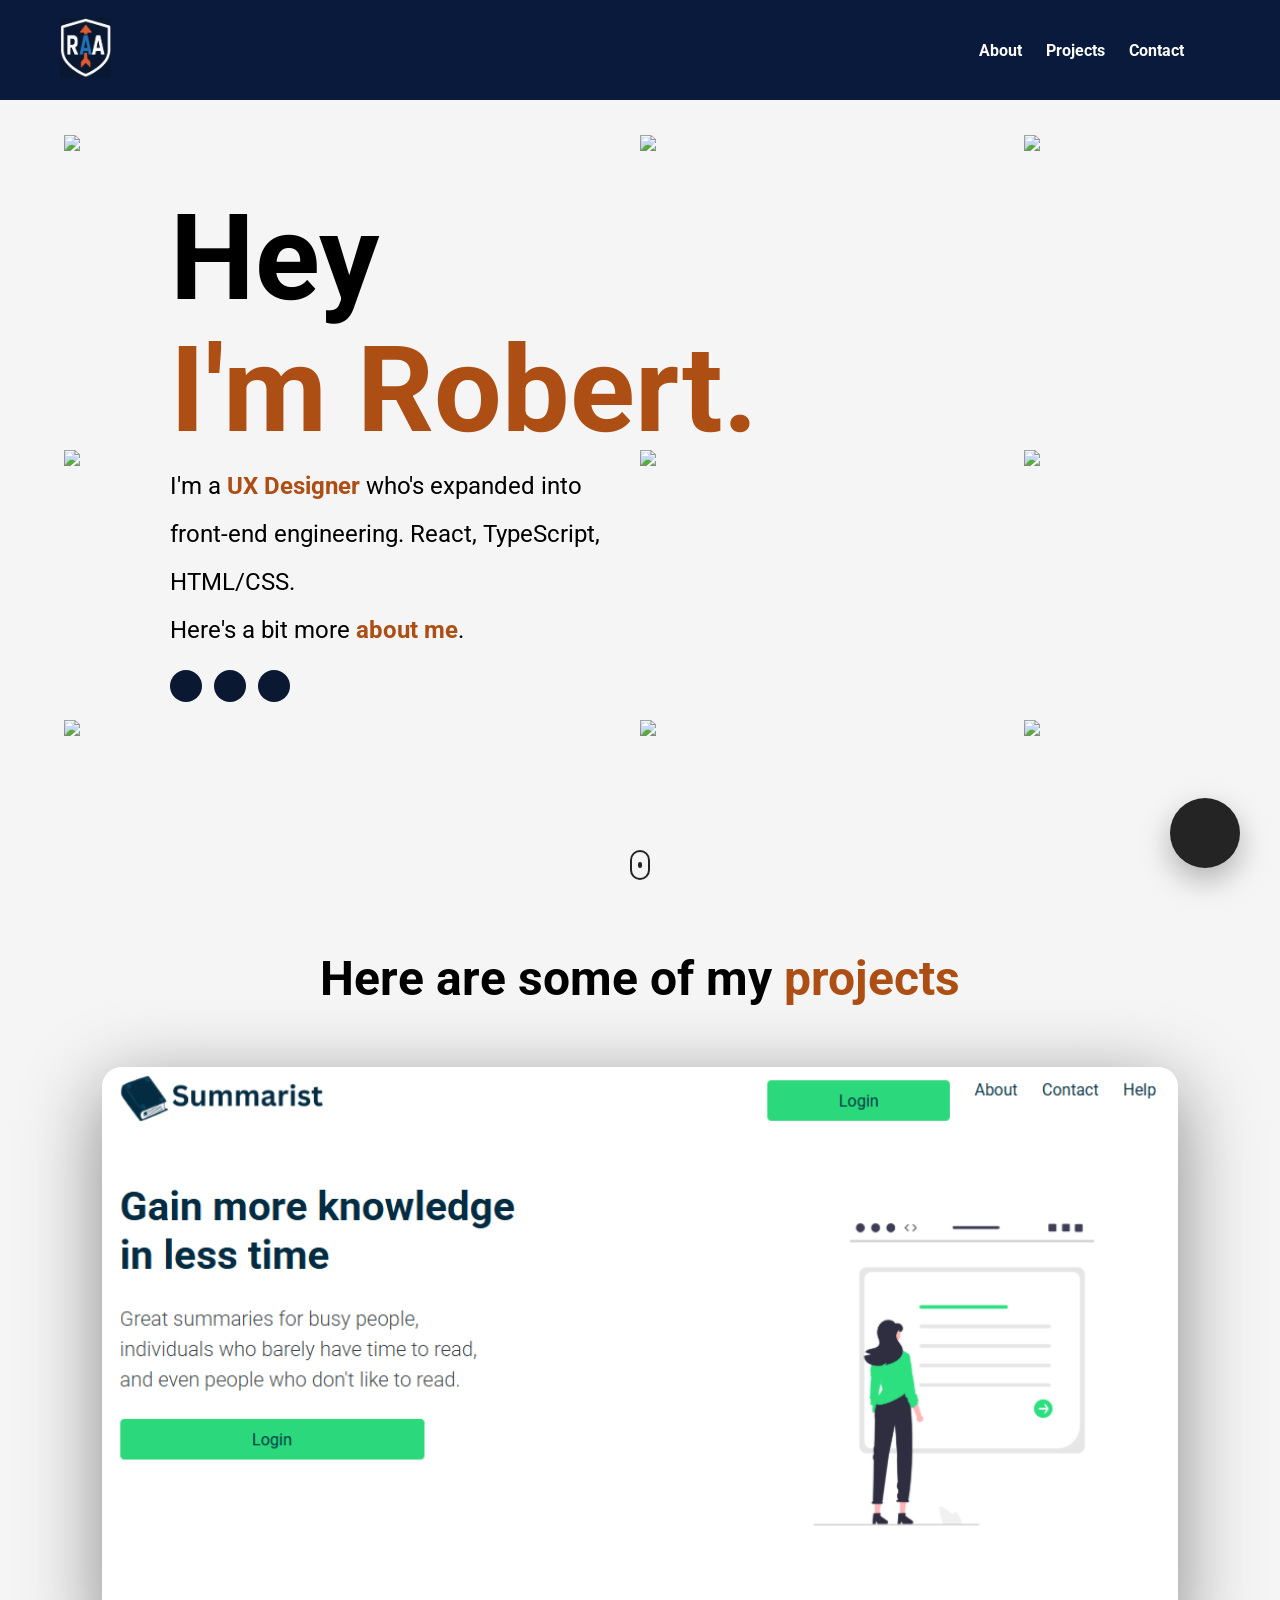
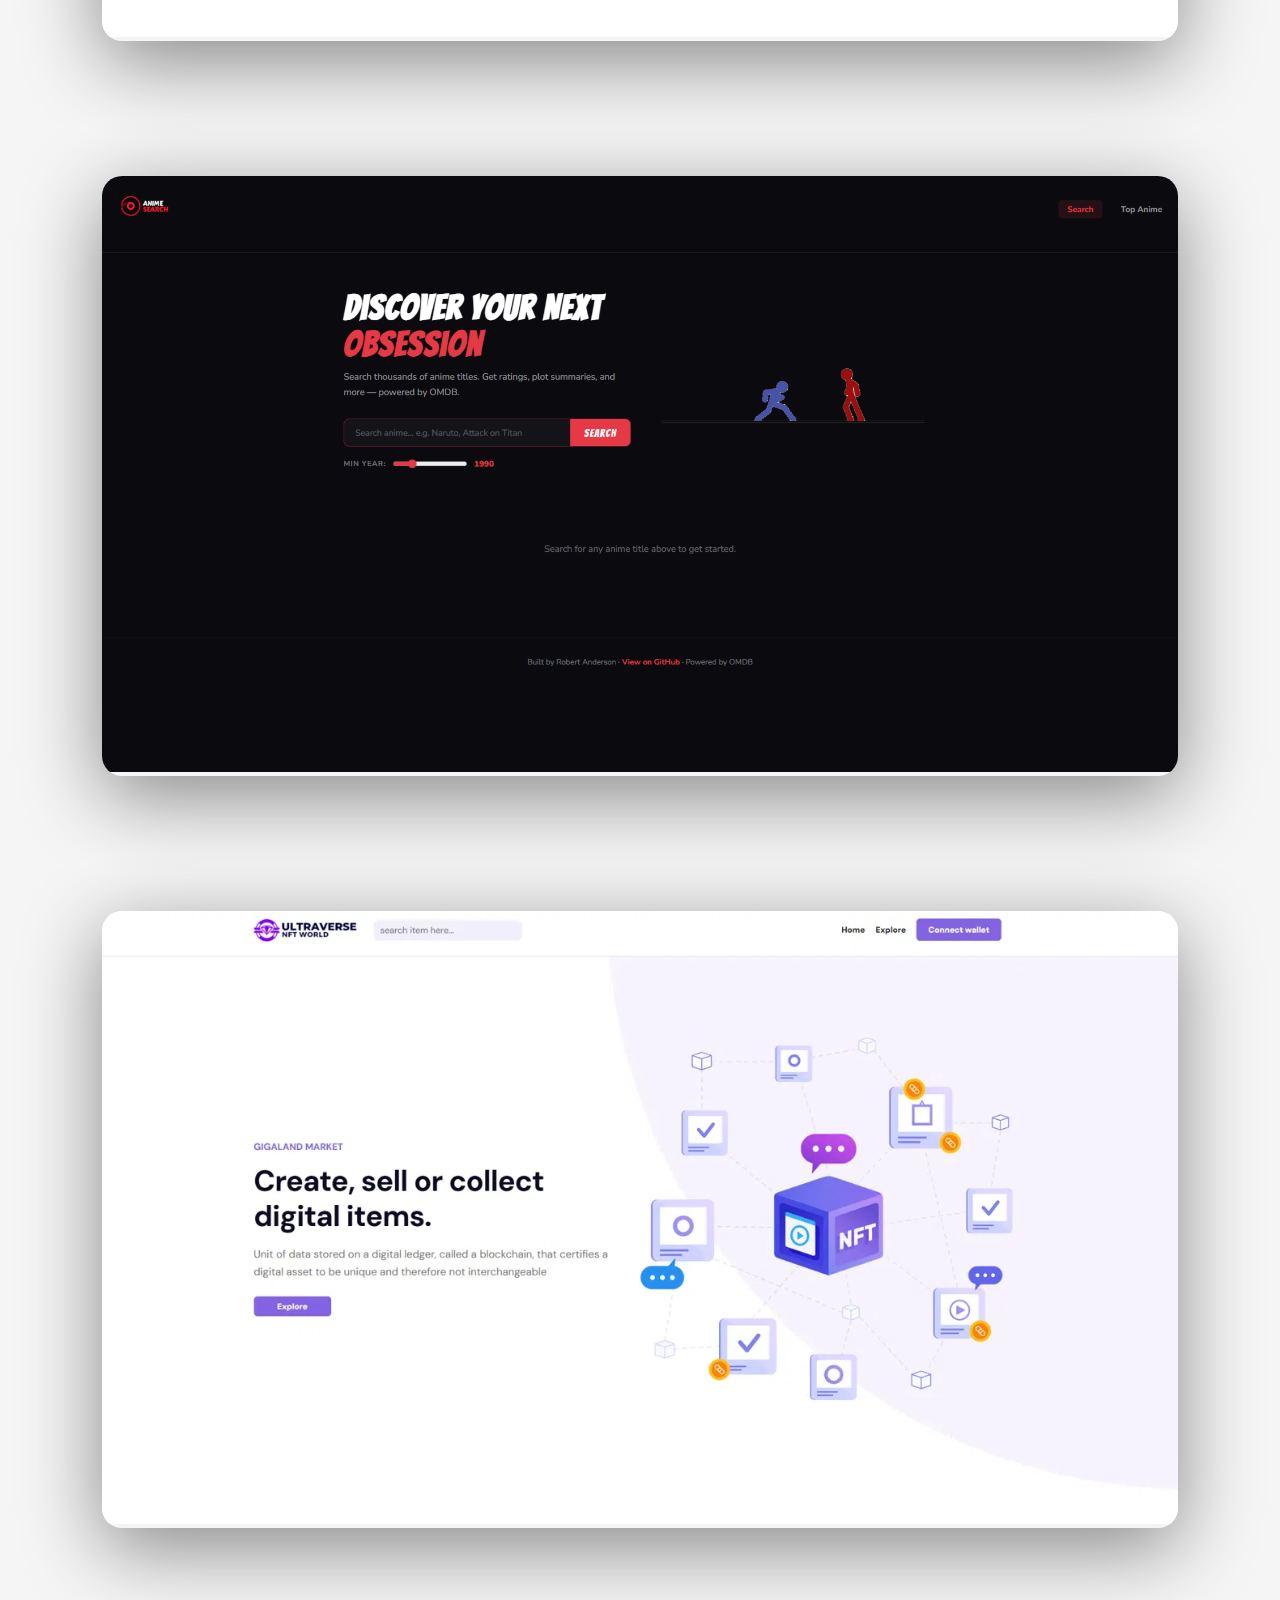
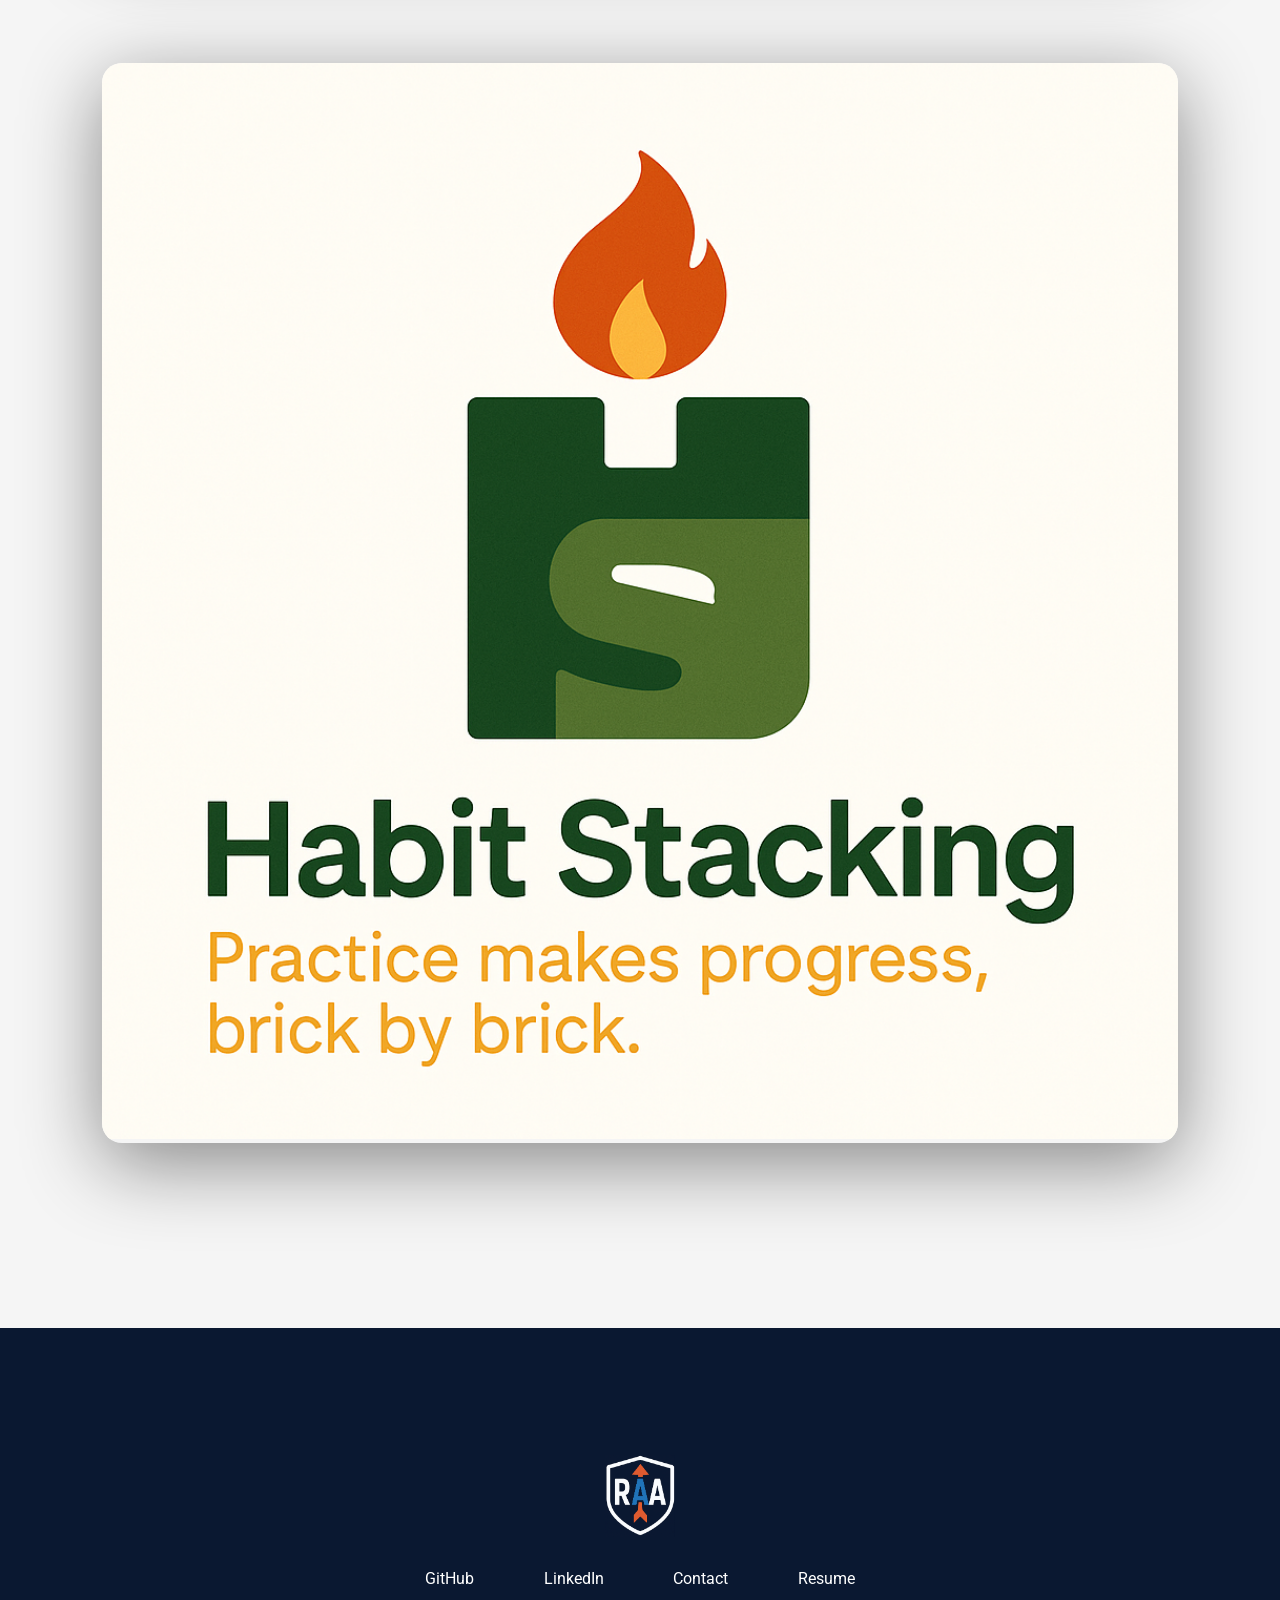
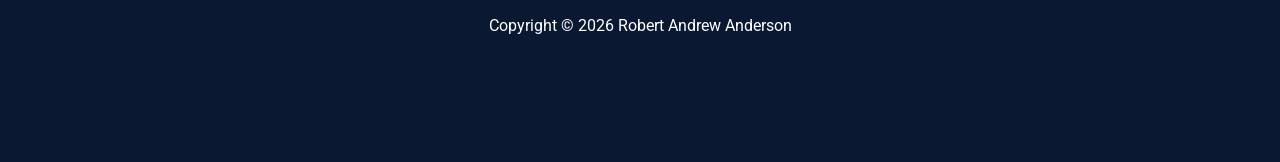
==== commit 2849c307: "Fix Habit Stacking link and add case study page" ====
--- a/index.html
+++ b/index.html
@@ -266,14 +266,14 @@
         A UX case study exploring how habit-stacking principles can be applied to a mobile app experience. I led the research, wireframing, and iterative design process to solve for user motivation and consistency — grounding the design in behavioral psychology rather than just aesthetics.
       </p>
       <div class="project__description--links">
-        <a href="/habit-stacking.html" target="_blank" class="project__description--link">
+        <a href="./habit-stacking.html" target="_blank" class="project__description--link">
           <i class="fas fa-link"></i>
         </a>
       </div>
     </div>
   </div>
 </li>
-        </ul>git 
+        </ul>
       </div>
     </div>
   </section>
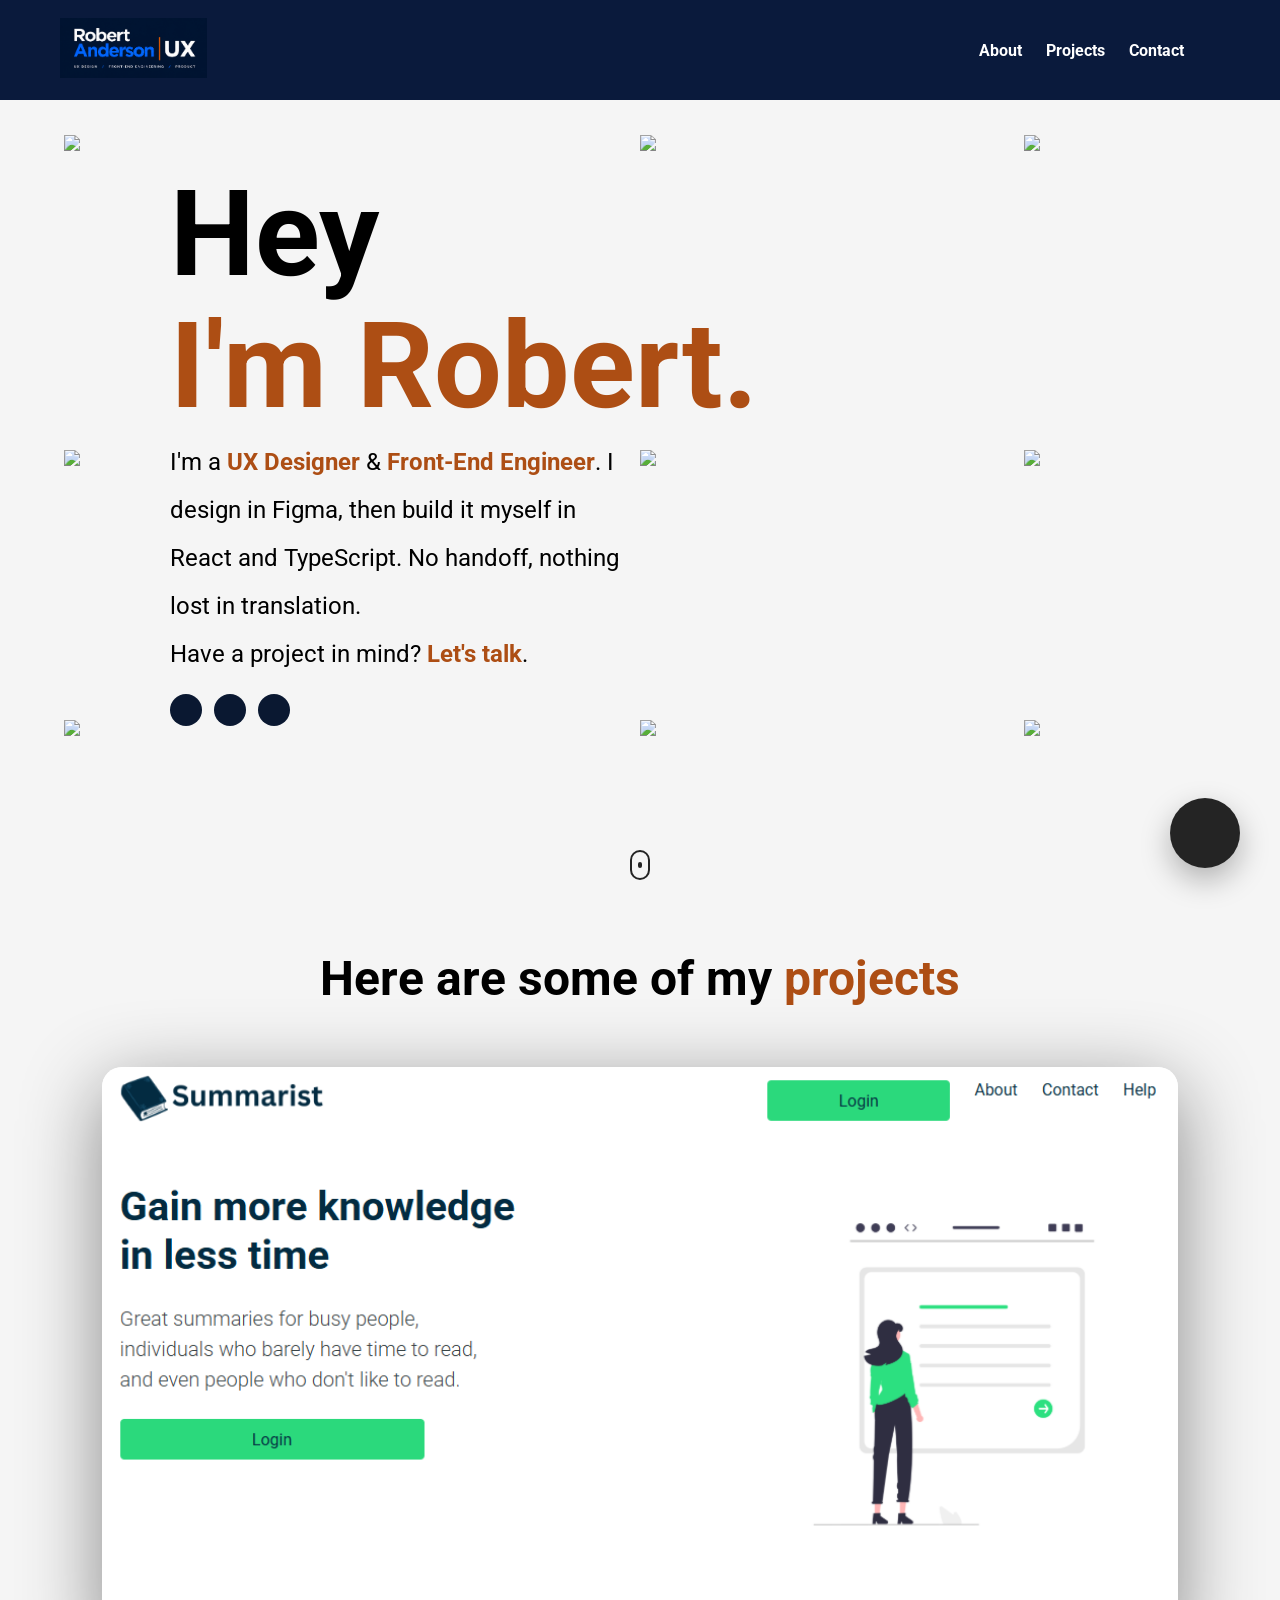
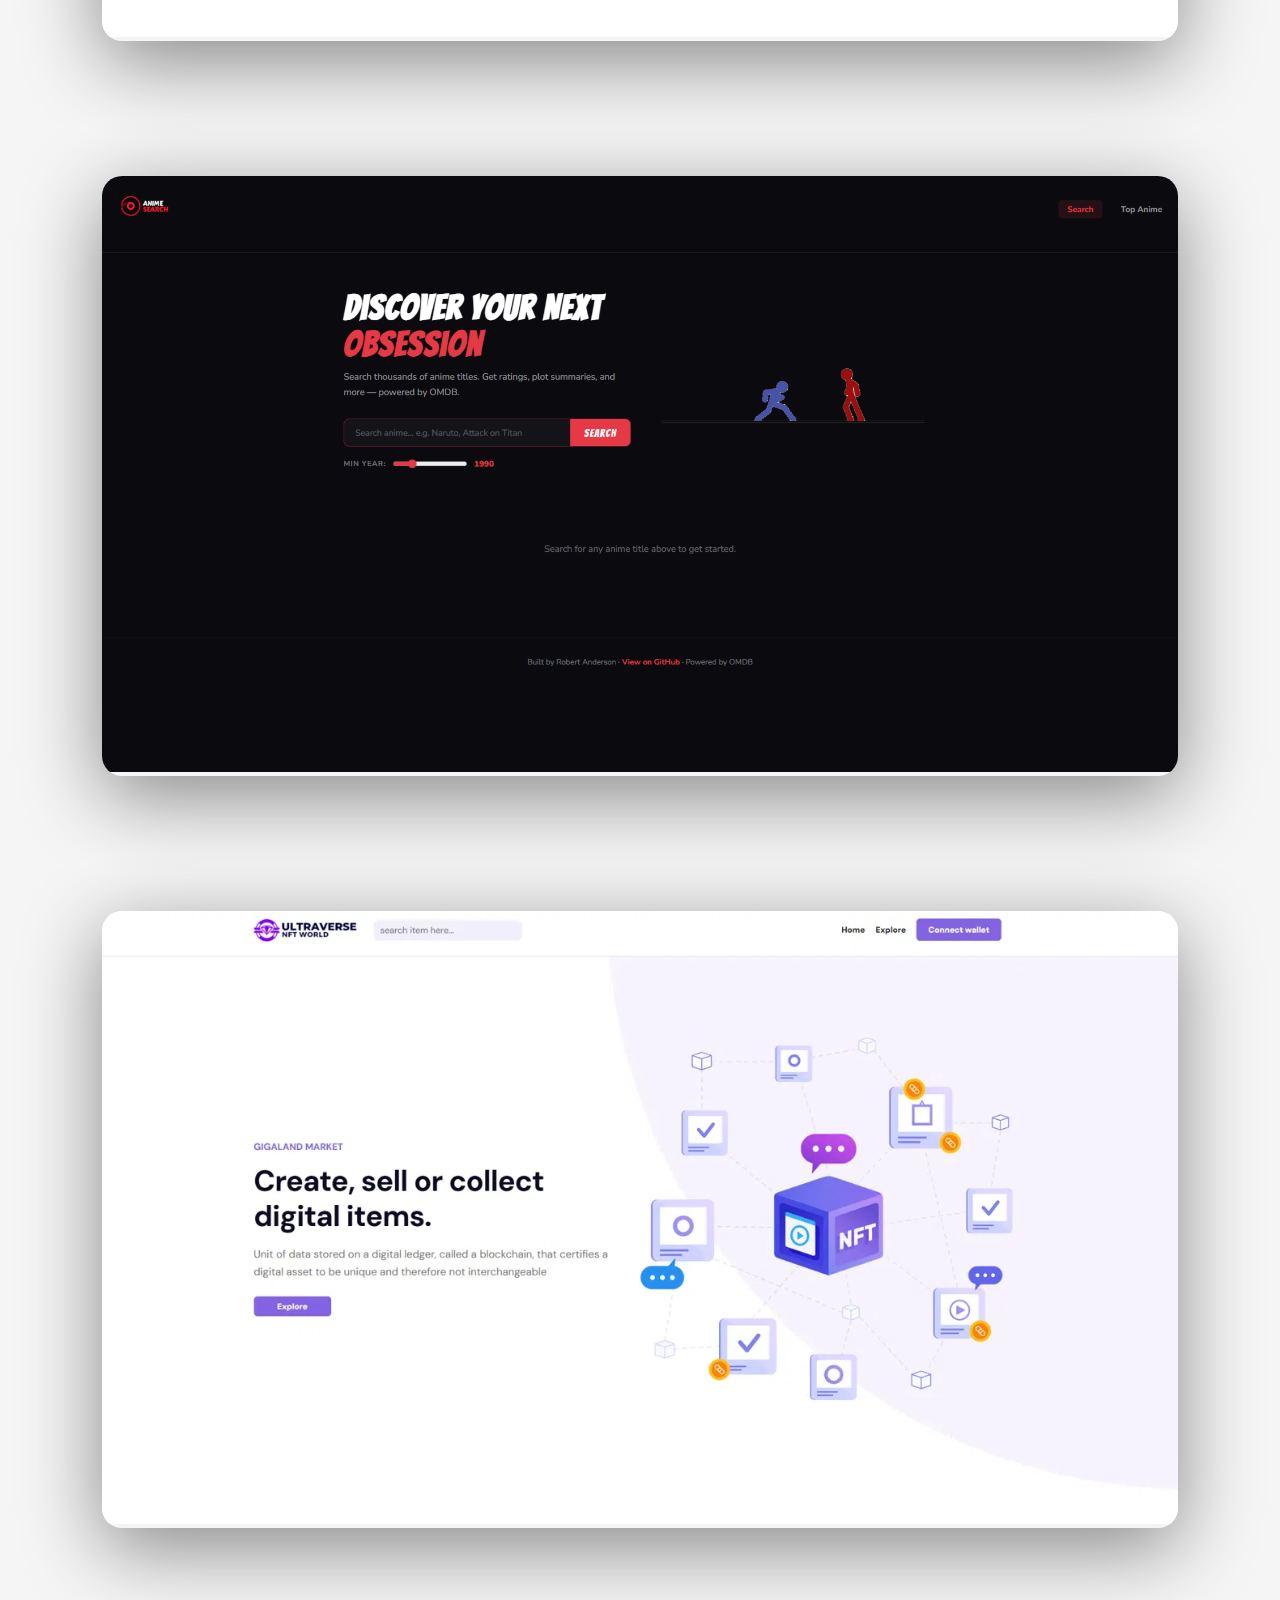
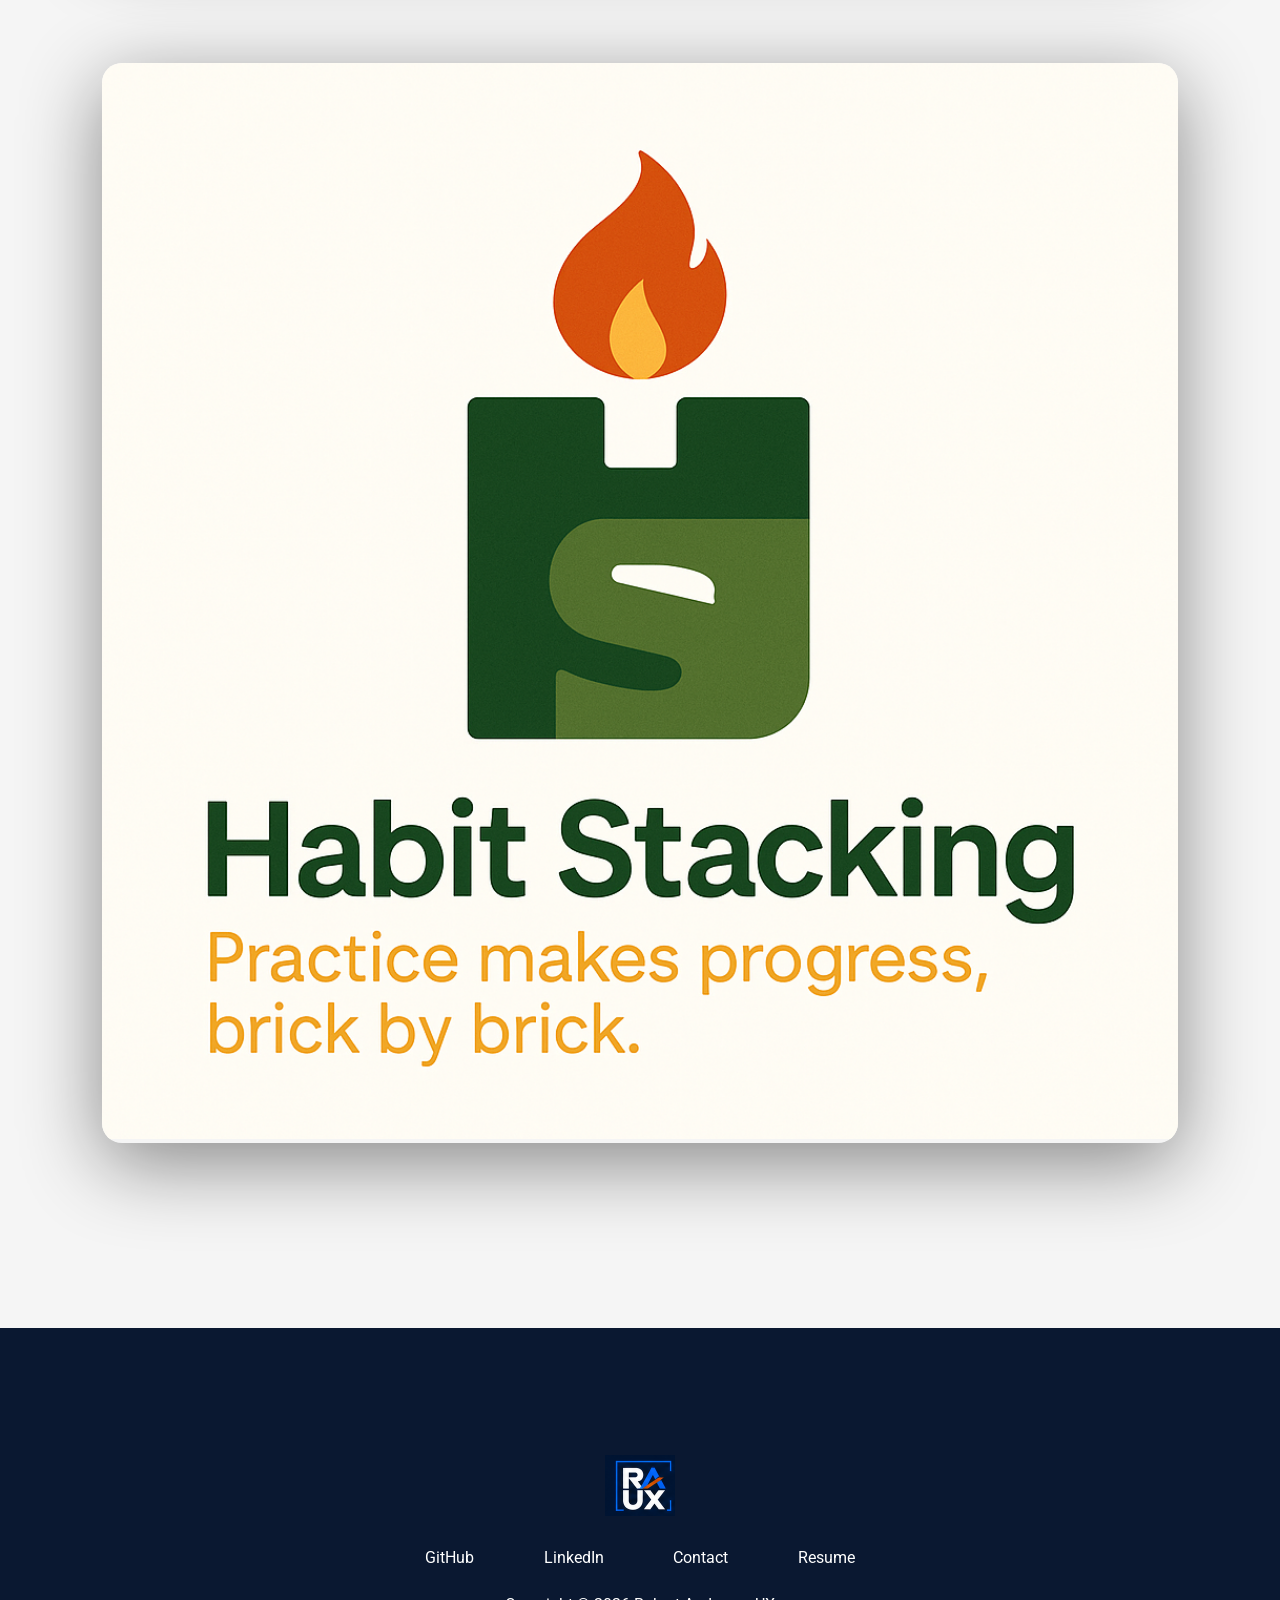
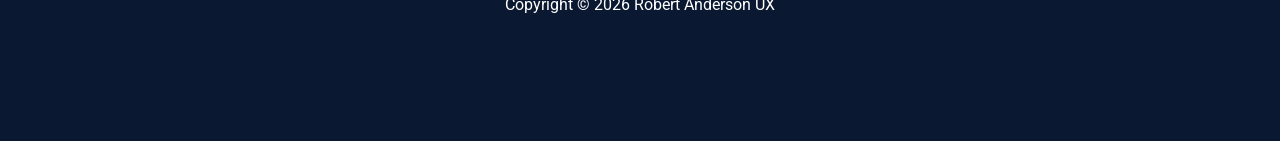
==== commit b33110be: "Update hero copy, modal headings, and CTA" ====
--- a/index.html
+++ b/index.html
@@ -7,7 +7,7 @@
   <meta name="viewport" content="width=device-width, initial-scale=1.0">
   <title>Robert Andrew Anderson | UX Designer</title>
   <link rel="stylesheet" href="style.css">
-  <link rel="icon" href="./assets/LOGO1-initials.png" type="image/x-icon">
+  <link rel="icon" href="./assets/RobertAndersonUXLogo.png" type="image/x-icon">
   <script src="https://kit.fontawesome.com/d9d1a692e1.js" crossorigin="anonymous"></script>
   <script src="index.js"></script>
   <script type="text/javascript" src="https://cdn.jsdelivr.net/npm/emailjs-com@3/dist/email.min.js"></script>
@@ -23,7 +23,7 @@
     <div class="nav__wrapper">
   <nav>
     <figure>
-      <img id="personal-logo" src="./assets/LOGO1-initials.png" alt="Robert Andrew Anderson">
+      <img id="personal-logo" src="./assets/RobertAndersonUXLogo.png" alt="Robert Anderson UX Logo" class="nav__logo">
     </figure>
     <ul class="nav__link--list">
       <li class="nav__link" onclick="toggleModal()">
@@ -62,9 +62,9 @@
         <h1 class="title">Hey</h1>
         <h1 class="title orange">I'm Robert.</h1>
         <p class="header__para">
-          I'm a <b class="orange">UX Designer</b> who's expanded into front-end engineering. React, TypeScript, HTML/CSS.
+          I'm a <b class="orange">UX Designer</b> & <b class="orange">Front-End Engineer</b>. I design in Figma, then build it myself in React and TypeScript. No handoff, nothing lost in translation.
           <br>
-          Here's a bit more <b class="orange click" onclick="toggleModal()">about me</b>.
+          Have a project in mind? <b class="orange click" onclick="toggleModal()">Let's talk</b>.
         </p>
         <div class="social__list">
   <a href="https://www.linkedin.com/in/robert-andrew-anderson-52925261" target="_blank" rel="noopener noreferrer" class="social__link">
@@ -89,10 +89,10 @@
     </a>
     <div class="modal">
       <div class="modal__half modal__about">
-        <h3 class="modal__title modal__title--about">Here's a bit about me.</h3>
-        <h4 class="modal__sub-title modal__sub-title--about">UX Designer.</h4>
+        <h3 class="modal__title modal__title--about">About Me</h3>
+        <h4 class="modal__sub-title modal__sub-title--about">UX Designer & Front-End Engineer</h4>
         <p class="modal__para">
-          My background is in <b class="orange">UX Design</b> and I've built on that foundation with hands-on development experience in React and TypeScript. I focus on eliminating the back-and-forth between design and development — designing and building products myself, without the handoff. I'm currently deepening my front-end skillset through advanced coursework.
+          My background is in <b class="orange">UX Design</b> and I've built on that foundation with hands-on development experience in React and TypeScript. I focus on eliminating the back-and-forth between design and development — designing and building products myself, without the handoff.
           <br>
           
         </p>
@@ -127,10 +127,10 @@
       <div class="modal__half modal__contact">
         <i class="fas fa-times modal__exit click" onclick="toggleModal()"></i>
         <h3 class="modal__title modal__title--contact">
-          Let's have a chat!
+          Tell me about your project.
         </h3>
         <h3 class="modal__sub-title modal__sub-title--contact">
-          I'm currently open to new opportunities.
+           I'll reply within 24 hours.
         </h3>
         <form id="contact__form" onsubmit="contact(event)">
           <div class="form__item">
@@ -282,7 +282,7 @@
       <div class="row footer__row">
         <a href="#" class="footer__anchor">
           <figure class="footer__logo">
-            <img src="./assets/LOGO1-initials.png" class="footer__logo--img" alt="">
+            <img src="./assets/RAUXLogoFavicon.png" class="footer__logo--img" alt="">
           </figure>
           <span class="footer__logo--popper">
             Top
@@ -319,7 +319,7 @@
     Resume
   </a>
 </div>
-        <div class="footer__copyright">Copyright &copy; 2026 Robert Andrew Anderson</div>
+        <div class="footer__copyright">Copyright &copy; 2026 Robert Anderson UX</div>
       </div>
     </div>
   </footer>
